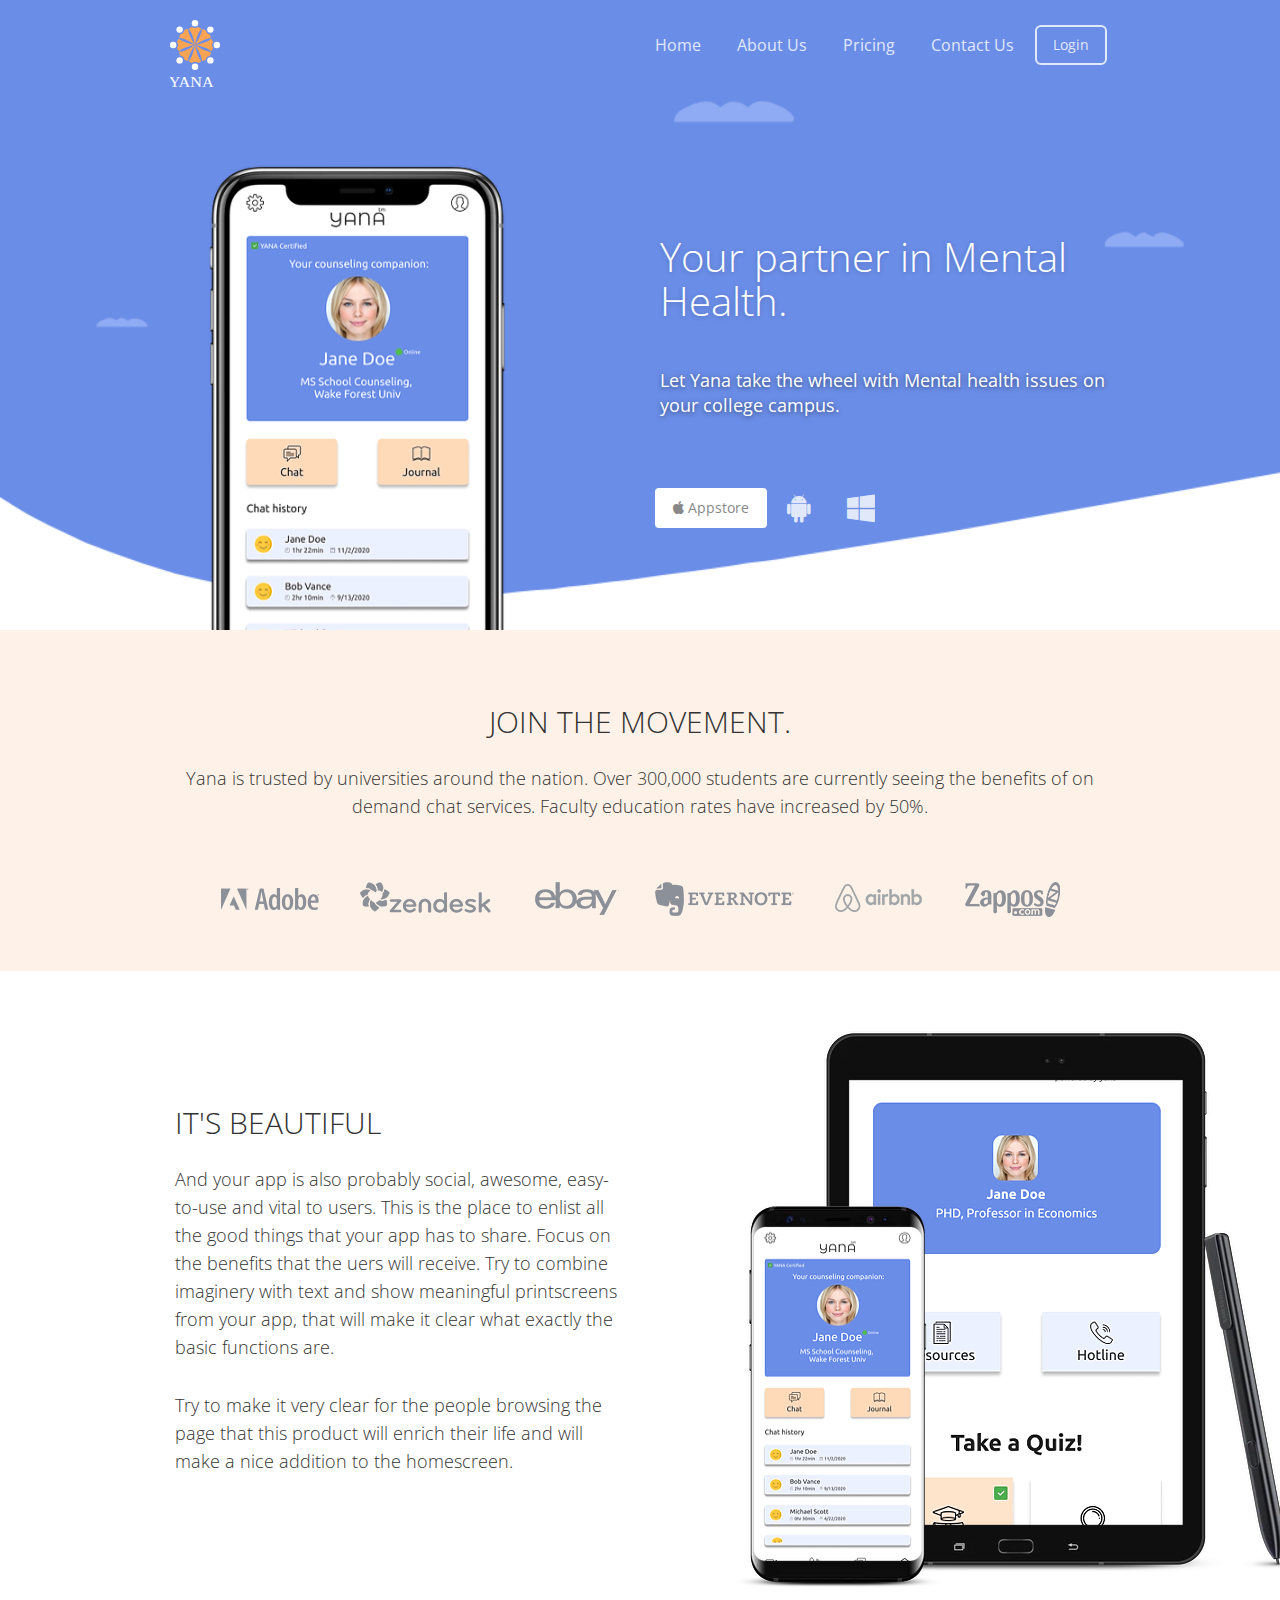
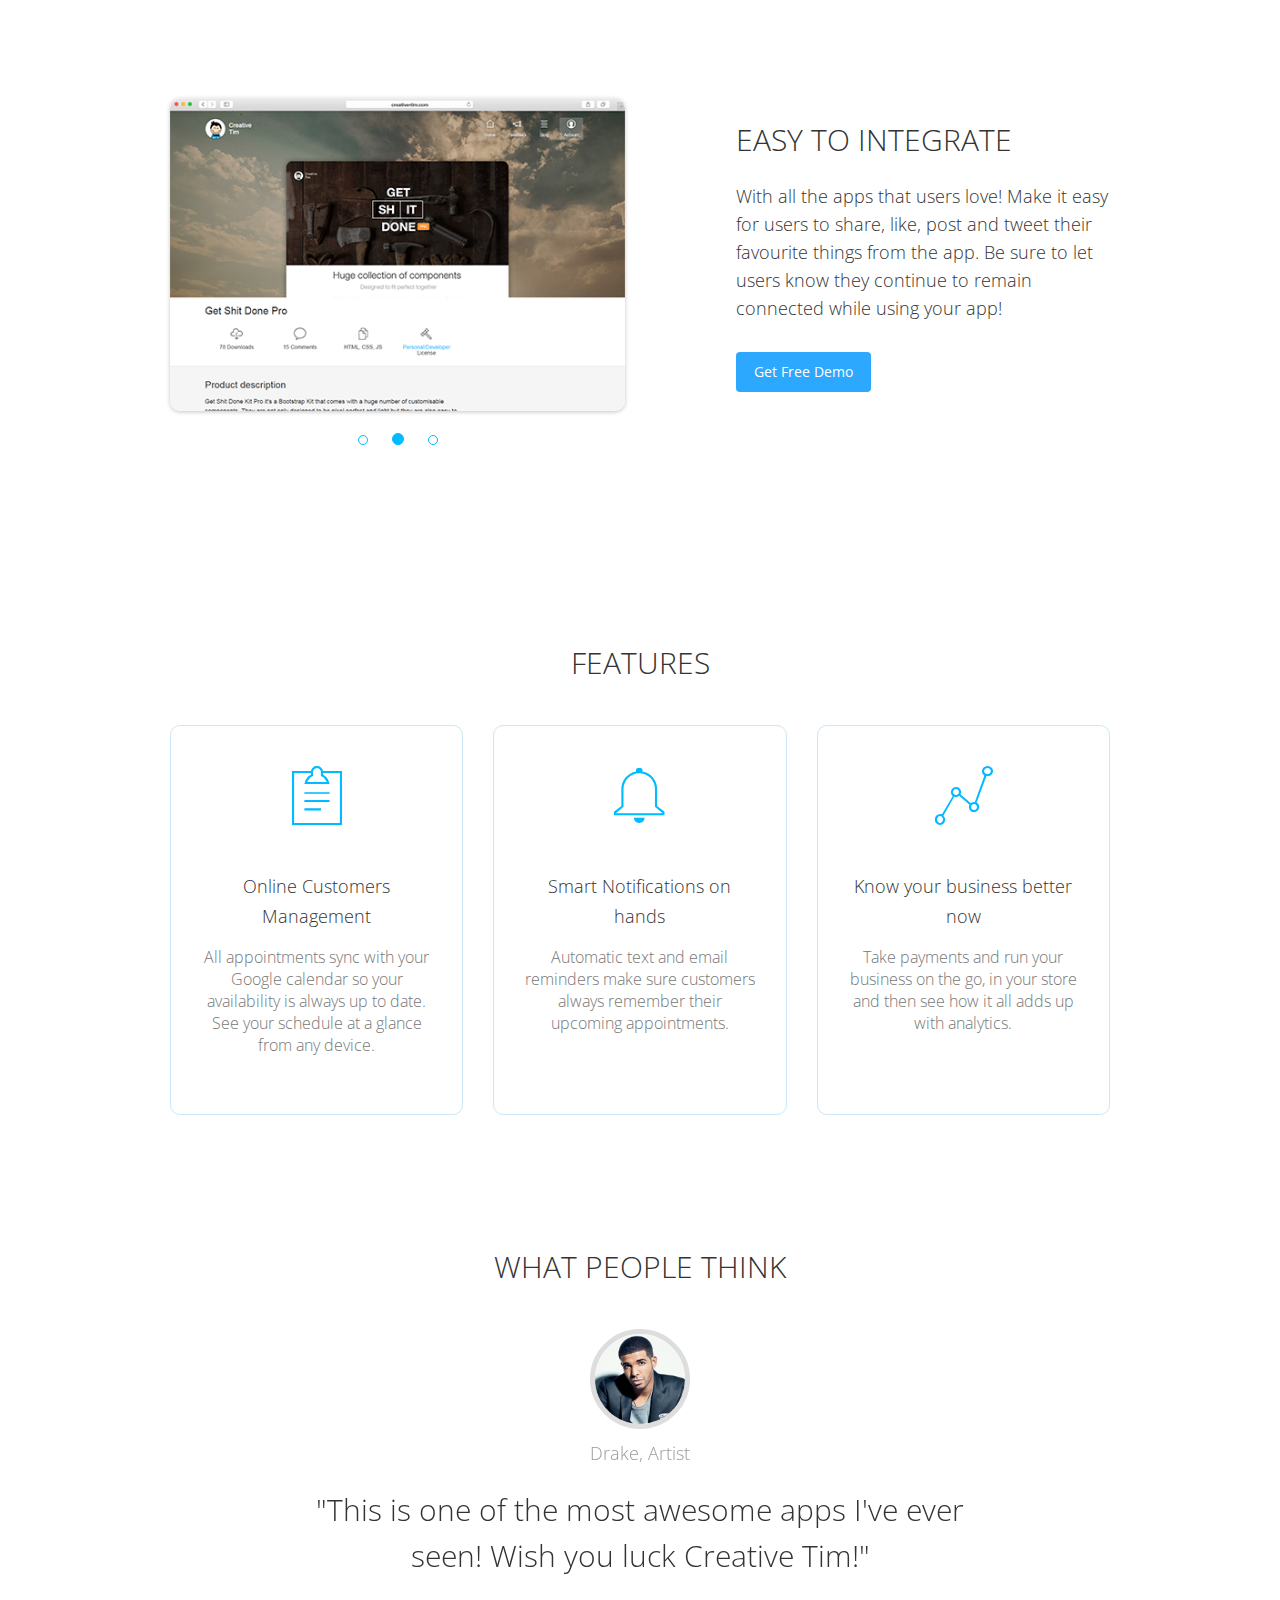
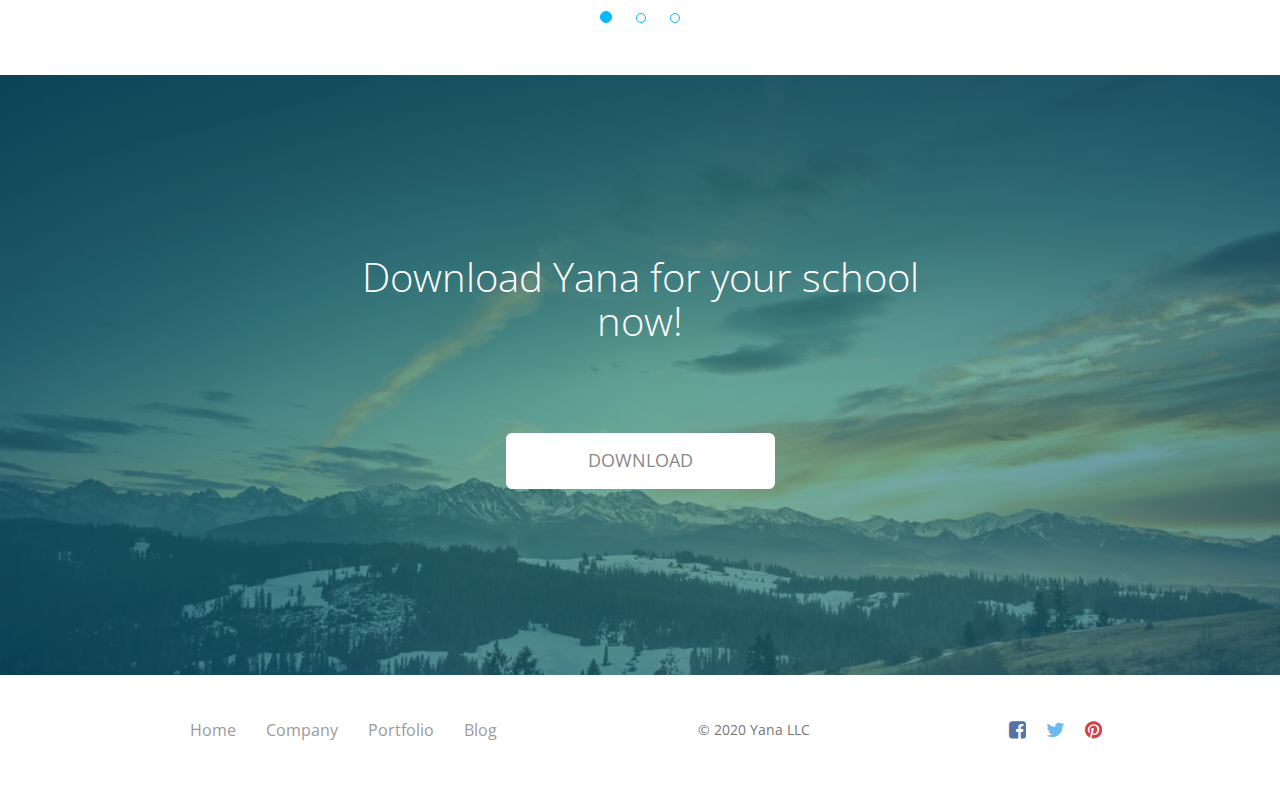
==== index.html @ 844d2df4 "initial commit" ====
<!doctype html>
<html lang="en">
    <head>
        <meta charset="utf-8" />
        <link rel="icon" type="image/png" href="assets/img/favicon.ico">
        <meta http-equiv="X-UA-Compatible" content="IE=edge,chrome=1" />
        <title>Yana LLC | Home Page</title>
        <meta content='width=device-width, initial-scale=1.0, maximum-scale=1.0, user-scalable=0' name='viewport' />
        <meta name="viewport" content="width=device-width" />

        <link href="assets/css/bootstrap.css" rel="stylesheet" />
        <link href="assets/css/landing-page.css" rel="stylesheet"/>

        <!--     Fonts and icons     -->
        <link href="http://maxcdn.bootstrapcdn.com/font-awesome/4.2.0/css/font-awesome.min.css" rel="stylesheet">
        <link href='http://fonts.googleapis.com/css?family=Open+Sans:300italic,400,300' rel='stylesheet' type='text/css'>
        <link href="assets/css/pe-icon-7-stroke.css" rel="stylesheet" />

    </head>
    <body class="landing-page landing-page1">
        <nav class="navbar navbar-transparent navbar-top" role="navigation">
            <div class="container">
                <!-- Brand and toggle get grouped for better mobile display -->
                <div class="navbar-header">
                    <button id="menu-toggle" type="button" class="navbar-toggle" data-toggle="collapse" data-target="#example">
                    <span class="sr-only">Toggle navigation</span>
                    <span class="icon-bar bar1"></span>
                    <span class="icon-bar bar2"></span>
                    <span class="icon-bar bar3"></span>
                    </button>
                    <a href="http://www.creative-tim.com">
                        <div class="logo-container">
                            <div class="logo">
                                <img src="assets/img/yanasecondary.svg" alt="Yana Logo">
                                <img src="assets/img/yanawordssecondary.svg" alt="Yana Logo">
                            </div>
                        </div>
                    </a>
                </div>
                <!-- Collect the nav links, forms, and other content for toggling -->
                <div class="collapse navbar-collapse" id="example" >
                    <ul class="nav navbar-nav navbar-right">
                        <li>
                            <a href="#">
                            Home
                            </a>
                        </li>
                        <li>
                            <a href="#">
                            About Us
                            </a>
                        </li>
                        <li>
                            <a href="#">
                            Pricing
                            </a>
                        </li>
                        <li>
                            <a href="#">
                            Contact Us
                            </a>
                        </li>
                        <li>
                            <a href="#" class="btn btn-neutral btn-lg">
                            Login
                            </a>
                        </li>
                    </ul>
                </div>
                <!-- /.navbar-collapse -->
            </div>
        </nav>
        <div class="wrapper">
            <div class="parallax filter-gradient" data-color="blue">
                <div class="parallax-background">
                    <img class="parallax-background-image" src="assets/img/yanabackground.png">
                </div>
                <div class= "container">
                    <div class="row">
                        <div class="col-md-5 hidden-xs">
                            <div class="parallax-image">
                                <img class="phone" src="assets/img/yanamock7.png" style="margin-top: 20px"/>
                            </div>
                        </div>
                        <div class="col-md-6 col-md-offset-1">
                            <div class="description">
                                <h2>Your partner in Mental Health.</h2>
                                <br>
                                <h5>Let Yana take the wheel with Mental health issues on your college campus.</h5>
                            </div>
                            <div class="buttons">
                                <button class="btn btn-fill btn-neutral">
                                <i class="fa fa-apple"></i> Appstore
                                </button>
                                <button class="btn btn-simple btn-neutral">
                                <i class="fa fa-android"></i>
                                </button>
                                <button class="btn btn-simple btn-neutral">
                                <i class="fa fa-windows"></i>
                                </button>
                            </div>
                        </div>
                    </div>
                </div>
            </div>
            <div class="section section-orange section-clients">
                <div class="container text-center">
                    <h4 class="header-text">Join the Movement.</h4>
                    <p>
                         Yana is trusted by universities around the nation. Over 300,000 students are currently seeing the benefits of on demand chat services. Faculty education rates have increased by 50%.<br>
                    </p>
                    <div class="logos">
                        <ul class="list-unstyled">
                            <li ><img src="assets/img/logos/adobe.png"/></li>
                            <li ><img src="assets/img/logos/zendesk.png"/></li>
                            <li ><img src="assets/img/logos/ebay.png"/></i>
                            <li ><img src="assets/img/logos/evernote.png"/></li>
                            <li ><img src="assets/img/logos/airbnb.png"/></li>
                            <li ><img src="assets/img/logos/zappos.png"/></li>
                        </ul>
                    </div>
                </div>
            </div>
            <div class="section section-presentation">
                <div class="container">
                    <div class="row">
                        <div class="col-md-6">
                            <div class="description">
                                <h4 class="header-text">It's beautiful</h4>
                                <p>And your app is also probably social, awesome, easy-to-use and vital to users. This is the place to enlist all the good things that your app has to share. Focus on the benefits that the uers will receive. Try to combine imaginery with text and show meaningful printscreens from your app, that will make it clear what exactly the basic functions are. </p>
                                <p>Try to make it very clear for the people browsing the page that this product will enrich their life and will make a nice addition to the homescreen.
                                <p>
                            </div>
                        </div>
                        <div class="col-md-5 col-md-offset-1 hidden-xs">
                            <img src="assets/img/multiplemock1.png"/>
                        </div>
                    </div>
                </div>
            </div>
            <div class="section section-demo">
                <div class="container">
                    <div class="row">
                        <div class="col-md-6">
                            <div id="description-carousel" class="carousel fade" data-ride="carousel">
                                <div class="carousel-inner">
                                    <div class="item">
                                        <img src="assets/img/template/examples/home_33.jpg" alt="">
                                    </div>
                                    <div class="item active">
                                        <img src="assets/img/template/examples/home_22.jpg" alt="">
                                    </div>
                                    <div class="item">
                                        <img src="assets/img/template/examples/home_11.jpg" alt="">
                                    </div>
                                </div>
                                <ol class="carousel-indicators carousel-indicators-blue">
                                    <li data-target="#description-carousel" data-slide-to="0" class=""></li>
                                    <li data-target="#description-carousel" data-slide-to="1" class="active"></li>
                                    <li data-target="#description-carousel" data-slide-to="2" class=""></li>
                                </ol>
                            </div>
                        </div>
                        <div class="col-md-5 col-md-offset-1">
                            <h4 class="header-text">Easy to integrate</h4>
                            <p>
                                With all the apps that users love! Make it easy for users to share, like, post and tweet their favourite things from the app. Be sure to let users know they continue to remain connected while using your app!
                            </p>
                            <a href="http://www.creative-tim.com/product/awesome-landing-page" id="Demo3" class="btn btn-fill btn-info" data-button="info">Get Free Demo</a>
                        </div>
                    </div>
                </div>
            </div>
            <div class="section section-features">
                <div class="container">
                    <h4 class="header-text text-center">Features</h4>
                    <div class="row">
                        <div class="col-md-4">
                            <div class="card card-blue">
                                <div class="icon">
                                    <i class="pe-7s-note2"></i>
                                </div>
                                <div class="text">
                                    <h4>Online Customers Management</h4>
                                    <p>All appointments sync with your Google calendar so your availability is always up to date. See your schedule at a glance from any device.</p>
                                </div>
                            </div>
                        </div>
                        <div class="col-md-4">
                            <div class="card card-blue">
                                <div class="icon">
                                    <i class="pe-7s-bell"></i>
                                </div>
                                <h4>Smart Notifications on hands</h4>
                                <p>Automatic text and email reminders make sure customers always remember their upcoming appointments.</p>
                            </div>
                        </div>
                        <div class="col-md-4">
                            <div class="card card-blue">
                                <div class="icon">
                                    <i class="pe-7s-graph1"></i>
                                </div>
                                <h4>Know your business better now</h4>
                                <p>Take payments and run your business on the go, in your store and then see how it all adds up with analytics.</p>
                            </div>
                        </div>
                    </div>
                </div>
            </div>
            <div class="section section-testimonial">
                <div class="container">
                    <h4 class="header-text text-center">What people think</h4>
                    <div id="carousel-example-generic" class="carousel fade" data-ride="carousel">
                        <!-- Wrapper for slides -->
                        <div class="carousel-inner" role="listbox">
                            <div class="item">
                                <div class="mask">
                                    <img src="assets/img/faces/face-4.jpg">
                                </div>
                                <div class="carousel-testimonial-caption">
                                    <p>Jay Z, Producer</p>
                                    <h3>"I absolutely love your app! It's truly amazing and looks awesome!"</h3>
                                </div>
                            </div>
                            <div class="item active">
                                <div class="mask">
                                    <img src="assets/img/faces/face-3.jpg">
                                </div>
                                <div class="carousel-testimonial-caption">
                                    <p>Drake, Artist</p>
                                    <h3>"This is one of the most awesome apps I've ever seen! Wish you luck Creative Tim!"</h3>
                                </div>
                            </div>
                            <div class="item">
                                <div class="mask">
                                    <img src="assets/img/faces/face-2.jpg">
                                </div>
                                <div class="carousel-testimonial-caption">
                                    <p>Rick Ross, Musician</p>
                                    <h3>"Loving this! Just picked it up the other day. Thank you for the work you put into this."</h3>
                                </div>
                            </div>
                        </div>
                        <ol class="carousel-indicators carousel-indicators-blue">
                            <li data-target="#carousel-example-generic" data-slide-to="0" class="active"></li>
                            <li data-target="#carousel-example-generic" data-slide-to="1"></li>
                            <li data-target="#carousel-example-generic" data-slide-to="2"></li>
                        </ol>
                    </div>
                </div>
            </div>
            <div class="section section-no-padding">
                <div class="parallax filter-gradient blue" data-color="blue">
                    <div class="parallax-background">
                        <img class ="parallax-background-image" src="assets/img/template/bg3.jpg"/>
                    </div>
                    <div class="info">
                        <h1>Download Yana for your school now!</h1>
                        <a href="http://www.creative-tim.com/product/awesome-landing-page" class="btn btn-neutral btn-lg btn-fill">DOWNLOAD</a>
                    </div>
                </div>
            </div>
            <footer class="footer">
                <div class="container">
                    <nav class="pull-left">
                        <ul>
                            <li>
                                <a href="#">
                                Home
                                </a>
                            </li>
                            <li>
                                <a href="#">
                                Company
                                </a>
                            </li>
                            <li>
                                <a href="#">
                                Portfolio
                                </a>
                            </li>
                            <li>
                                <a href="#">
                                Blog
                                </a>
                            </li>
                        </ul>
                    </nav>
                    <div class="social-area pull-right">
                        <a class="btn btn-social btn-facebook btn-simple">
                        <i class="fa fa-facebook-square"></i>
                        </a>
                        <a class="btn btn-social btn-twitter btn-simple">
                        <i class="fa fa-twitter"></i>
                        </a>
                        <a class="btn btn-social btn-pinterest btn-simple">
                        <i class="fa fa-pinterest"></i>
                        </a>
                    </div>
                    <div class="copyright">
                        &copy; 2020 Yana LLC
                    </div>
                </div>
            </footer>
        </div>

    </body>
    <script src="assets/js/jquery-1.10.2.js" type="text/javascript"></script>
    <script src="assets/js/jquery-ui-1.10.4.custom.min.js" type="text/javascript"></script>
    <script src="assets/js/bootstrap.js" type="text/javascript"></script>
    <script src="assets/js/awesome-landing-page.js" type="text/javascript"></script>
</html>
---- assets/css/landing-page.css ----
/*!

 =========================================================
 * Awesome Landing Page - v1.2.2
 =========================================================

 * Product Page: https://www.creative-tim.com/product/awesome-landing-page
 * Copyright 2017 Creative Tim (http://www.creative-tim.com)
 * Licensed under MIT (https://github.com/creativetimofficial/awesome-landing-page/blob/master/LICENSE.md)

 =========================================================

 * The above copyright notice and this permission notice shall be included in all copies or substantial portions of the Software.
 */

/*           Font Smoothing      */
h1, .h1, h2, .h2, h3, .h3, h4, .h4, h5, .h5, h6, .h6, p, .navbar, .brand, .btn-simple, a, .td-name, td {
  -moz-osx-font-smoothing: grayscale;
  -webkit-font-smoothing: antialiased;
  font-family: "Helvetica Neue","Open Sans",Arial,sans-serif;
}

h1, .h1, h2, .h2, h3, .h3, h4, .h4 {
  font-weight: 400;
  margin: 30px 0 15px;
}

h1, .h1 {
  font-size: 52px;
}

h2, .h2 {
  font-size: 36px;
}

h3, .h3 {
  font-size: 28px;
  margin: 20px 0 10px;
}

h4, .h4 {
  font-size: 22px;
  line-height: 30px;
}

h5, .h5 {
  font-size: 18px;
  margin-bottom: 15px;
}

h6, .h6 {
  font-size: 14px;
  font-weight: 600;
  text-transform: uppercase;
}

p {
  font-size: 16px;
  line-height: 1.5;
}

/*     General overwrite     */
body {
  font-family: "Helvetica Neue","Open Sans",Arial,sans-serif;
}

a {
  color: #2ca8ff;
}
a:hover, a:focus {
  color: #109cff;
  text-decoration: none;
}

a:focus, a:active {
  outline: 0;
}

.navbar {
  -webkit-transition: all 300ms linear;
  -moz-transition: all 300ms linear;
  -o-transition: all 300ms linear;
  -ms-transition: all 300ms linear;
  transition: all 300ms linear;
}

.btn-hover, i {
  -webkit-transition: all 150ms linear;
  -moz-transition: all 150ms linear;
  -o-transition: all 150ms linear;
  -ms-transition: all 150ms linear;
  transition: all 150ms linear;
}

.fa {
  width: 18px;
  text-align: center;
}

.btn {
  border-width: 2px;
  background-color: transparent;
  font-weight: 400;
  opacity: 0.8;
  filter: alpha(opacity=80);
  padding: 8px 16px;
  border-color: #888888;
  color: #888888;
}
.btn:hover, .btn:focus, .btn:active, .btn.active, .open > .btn.dropdown-toggle {
  background-color: transparent;
  color: #777777;
  border-color: #777777;
}
.btn:disabled, .btn[disabled], .btn.disabled {
  background-color: transparent;
  border-color: #888888;
}
.btn.btn-fill {
  color: white;
  background-color: #888888;
  opacity: 1;
  filter: alpha(opacity=100);
}
.btn.btn-fill:hover, .btn.btn-fill:focus, .btn.btn-fill:active, .btn.btn-fill.active, .open > .btn.btn-fill.dropdown-toggle {
  background-color: #777777;
  color: white;
}
.btn.btn-fill .caret {
  border-top-color: white;
}
.btn .caret {
  border-top-color: #888888;
}
.btn:hover, .btn:focus {
  opacity: 1;
  filter: alpha(opacity=100);
  outline: 0 !important;
}
.btn:active, .btn.active, .open > .btn.dropdown-toggle {
  -webkit-box-shadow: none;
  box-shadow: none;
  outline: 0 !important;
}
.btn.btn-icon {
  padding: 8px;
}

.btn-primary {
  border-color: #3472f7;
  color: #3472f7;
}
.btn-primary:hover, .btn-primary:focus, .btn-primary:active, .btn-primary.active, .open > .btn-primary.dropdown-toggle {
  background-color: transparent;
  color: #1d62f0;
  border-color: #1d62f0;
}
.btn-primary:disabled, .btn-primary[disabled], .btn-primary.disabled {
  background-color: transparent;
  border-color: #3472f7;
}
.btn-primary.btn-fill {
  color: white;
  background-color: #3472f7;
  opacity: 1;
  filter: alpha(opacity=100);
}
.btn-primary.btn-fill:hover, .btn-primary.btn-fill:focus, .btn-primary.btn-fill:active, .btn-primary.btn-fill.active, .open > .btn-primary.btn-fill.dropdown-toggle {
  background-color: #1d62f0;
  color: white;
}
.btn-primary.btn-fill .caret {
  border-top-color: white;
}
.btn-primary .caret {
  border-top-color: #3472f7;
}

.btn-success {
  border-color: #3ABE41;
  color: #3ABE41;
}
.btn-success:hover, .btn-success:focus, .btn-success:active, .btn-success.active, .open > .btn-success.dropdown-toggle {
  background-color: transparent;
  color: #3ABE41;
  border-color: #34aa3a;
}
.btn-success:disabled, .btn-success[disabled], .btn-success.disabled {
  background-color: transparent;
  border-color: #3ABE41;
}
.btn-success.btn-fill {
  color: white;
  background-color: #3ABE41;
  opacity: 1;
  filter: alpha(opacity=100);
}
.btn-success.btn-fill:hover, .btn-success.btn-fill:focus, .btn-success.btn-fill:active, .btn-success.btn-fill.active, .open > .btn-success.btn-fill.dropdown-toggle {
  background-color: #34aa3a;
  color: white;
}
.btn-success.btn-fill .caret {
  border-top-color: white;
}
.btn-success .caret {
  border-top-color: #3ABE41;
}

.btn-info {
  border-color: #2ca8ff;
  color: #2ca8ff;
}
.btn-info:hover, .btn-info:focus, .btn-info:active, .btn-info.active, .open > .btn-info.dropdown-toggle {
  background-color: transparent;
  color: #109cff;
  border-color: #109cff;
}
.btn-info:disabled, .btn-info[disabled], .btn-info.disabled {
  background-color: transparent;
  border-color: #2ca8ff;
}
.btn-info.btn-fill {
  color: white;
  background-color: #2ca8ff;
  opacity: 1;
  filter: alpha(opacity=100);
}
.btn-info.btn-fill:hover, .btn-info.btn-fill:focus, .btn-info.btn-fill:active, .btn-info.btn-fill.active, .open > .btn-info.btn-fill.dropdown-toggle {
  background-color: #109cff;
  color: white;
}
.btn-info.btn-fill .caret {
  border-top-color: white;
}
.btn-info .caret {
  border-top-color: #2ca8ff;
}

.btn-warning {
  border-color: #FFA17F;
  color: #FFA17F;
}
.btn-warning:hover, .btn-warning:focus, .btn-warning:active, .btn-warning.active, .open > .btn-warning.dropdown-toggle {
  background-color: transparent;
  color: #ff967f;
  border-color: #ff967f;
}
.btn-warning:disabled, .btn-warning[disabled], .btn-warning.disabled {
  background-color: transparent;
  border-color: #ff9500;
}
.btn-warning.btn-fill {
  color: white;
  background-color: #FFA17F;
  opacity: 1;
  filter: alpha(opacity=100);
}
.btn-warning.btn-fill:hover, .btn-warning.btn-fill:focus, .btn-warning.btn-fill:active, .btn-warning.btn-fill.active, .open > .btn-warning.btn-fill.dropdown-toggle {
  background-color: #ff967f;
  color: white;
}
.btn-warning.btn-fill .caret {
  border-top-color: white;
}
.btn-warning .caret {
  border-top-color: #ff9500;
}

.btn-danger {
  border-color: #E01724;
  color: #E01724;
}
.btn-danger:hover, .btn-danger:focus, .btn-danger:active, .btn-danger.active, .open > .btn-danger.dropdown-toggle {
  background-color: transparent;
  color: #C91420;
  border-color: #C91420;
}
.btn-danger:disabled, .btn-danger[disabled], .btn-danger.disabled {
  background-color: transparent;
  border-color: #E01724;
}
.btn-danger.btn-fill {
  color: white;
  background-color: #E01724;
  opacity: 1;
  filter: alpha(opacity=100);
}
.btn-danger.btn-fill:hover, .btn-danger.btn-fill:focus, .btn-danger.btn-fill:active, .btn-danger.btn-fill.active, .open > .btn-danger.btn-fill.dropdown-toggle {
  background-color: #C91420;
  color: white;
}
.btn-danger.btn-fill .caret {
  border-top-color: white;
}
.btn-danger .caret {
  border-top-color: #E01724;
}

.btn-neutral {
  border-color: white;
  color: white;
}
.btn-neutral:hover, .btn-neutral:focus, .btn-neutral:active, .btn-neutral.active, .open > .btn-neutral.dropdown-toggle {
  background-color: transparent;
  color: white;
  border-color: white;
}
.btn-neutral:disabled, .btn-neutral[disabled], .btn-neutral.disabled {
  background-color: transparent;
  border-color: white;
}
.btn-neutral.btn-fill {
  color: white;
  background-color: white;
  opacity: 1;
  filter: alpha(opacity=100);
}
.btn-neutral.btn-fill:hover, .btn-neutral.btn-fill:focus, .btn-neutral.btn-fill:active, .btn-neutral.btn-fill.active, .open > .btn-neutral.btn-fill.dropdown-toggle {
  background-color: white;
  color: white;
}
.btn-neutral.btn-fill .caret {
  border-top-color: white;
}
.btn-neutral .caret {
  border-top-color: white;
}
.btn-neutral:active, .btn-neutral.active, .open > .btn-neutral.dropdown-toggle {
  background-color: white;
  color: #888888;
}
.btn-neutral.btn-fill, .btn-neutral.btn-fill:hover, .btn-neutral.btn-fill:focus {
  color: #888888;
}
.btn-neutral.btn-simple:active, .btn-neutral.btn-simple.active {
  background-color: transparent;
}

.btn:disabled, .btn[disabled], .btn.disabled {
  opacity: 0.5;
  filter: alpha(opacity=50);
}

.btn-round {
  border-width: 1px;
  border-radius: 30px !important;
  padding: 9px 18px;
}
.btn-round.btn-icon {
  padding: 9px;
}

.btn-simple {
  border: 0;
  font-size: 16px;
  padding: 8px 16px;
}
.btn-simple.btn-icon {
  padding: 8px;
}

.btn-lg {
  font-size: 18px;
  border-radius: 6px;
  padding: 14px 30px;
  font-weight: 400;
}
.btn-lg.btn-round {
  padding: 15px 30px;
}
.btn-lg.btn-simple {
  padding: 16px 30px;
}

.btn-sm {
  font-size: 12px;
  border-radius: 3px;
  padding: 5px 10px;
}
.btn-sm.btn-round {
  padding: 6px 10px;
}
.btn-sm.btn-simple {
  padding: 7px 10px;
}

.btn-xs {
  font-size: 12px;
  border-radius: 3px;
  padding: 1px 5px;
}
.btn-xs.btn-round {
  padding: 2px 5px;
}
.btn-xs.btn-simple {
  padding: 3px 5px;
}

.btn-wd {
  min-width: 140px;
}

.btn-group.select {
  width: 100%;
}

.btn-group.select .btn {
  text-align: left;
}

.btn-group.select .caret {
  position: absolute;
  top: 50%;
  margin-top: -1px;
  right: 8px;
}

.section {
  padding: 30px 0;
  position: relative;
  background-color: #FFFFFF;
}

.section-orange {
  background-color: #FEF2E8;
}

.section-white {
  background-color: #FFFFFF;
}

.navbar {
  border: 0;
  font-size: 16px;
}
.navbar .navbar-brand {
  font-weight: 600;
  margin: 5px 0px;
  padding: 20px 15px;
  font-size: 20px;
}
.navbar .navbar-nav > li > a {
  padding: 10px 15px;
  margin: 15px 3px;
}
.navbar .navbar-nav > li > a.btn {
  margin: 15px 3px;
  padding: 8px 16px;
}
.navbar .navbar-nav > li > a.btn-round {
  margin: 16px 3px;
}
.navbar .navbar-nav > li > a [class^="fa"] {
  font-size: 19px;
  position: relative;
  top: 1px;
}
.navbar .btn {
  margin: 15px 3px;
  font-size: 14px;
}
.navbar .btn-simple {
  font-size: 16px;
}

.navbar-transparent .navbar-brand, [class*="navbar-ct"] .navbar-brand {
  color: white;
  opacity: 0.9;
  filter: alpha(opacity=90);
}
.navbar-transparent .navbar-brand:focus, .navbar-transparent .navbar-brand:hover, [class*="navbar-ct"] .navbar-brand:focus, [class*="navbar-ct"] .navbar-brand:hover {
  background-color: transparent;
  opacity: 1;
  filter: alpha(opacity=100);
}
.navbar-transparent .navbar-nav > li > a, [class*="navbar-ct"] .navbar-nav > li > a {
  color: white;
  border-color: white;
  opacity: 0.8;
  filter: alpha(opacity=80);
}
.navbar-transparent .navbar-nav > .active > a,
.navbar-transparent .navbar-nav > .active > a:hover,
.navbar-transparent .navbar-nav > .active > a:focus,
.navbar-transparent .navbar-nav > li > a:hover,
.navbar-transparent .navbar-nav > li > a:focus, [class*="navbar-ct"] .navbar-nav > .active > a,
[class*="navbar-ct"] .navbar-nav > .active > a:hover,
[class*="navbar-ct"] .navbar-nav > .active > a:focus,
[class*="navbar-ct"] .navbar-nav > li > a:hover,
[class*="navbar-ct"] .navbar-nav > li > a:focus {
  background-color: transparent;
  border-radius: 3px;
  color: white;
  opacity: 1;
  filter: alpha(opacity=100);
}
.navbar-transparent .navbar-nav > .dropdown > a .caret,
.navbar-transparent .navbar-nav > .dropdown > a:hover .caret,
.navbar-transparent .navbar-nav > .dropdown > a:focus .caret, [class*="navbar-ct"] .navbar-nav > .dropdown > a .caret,
[class*="navbar-ct"] .navbar-nav > .dropdown > a:hover .caret,
[class*="navbar-ct"] .navbar-nav > .dropdown > a:focus .caret {
  border-bottom-color: white;
  border-top-color: white;
}
.navbar-transparent .navbar-nav > .open > a,
.navbar-transparent .navbar-nav > .open > a:hover,
.navbar-transparent .navbar-nav > .open > a:focus, [class*="navbar-ct"] .navbar-nav > .open > a,
[class*="navbar-ct"] .navbar-nav > .open > a:hover,
[class*="navbar-ct"] .navbar-nav > .open > a:focus {
  background-color: transparent;
  color: white;
  opacity: 1;
  filter: alpha(opacity=100);
}
.navbar-transparent .btn-default, [class*="navbar-ct"] .btn-default {
  color: white;
  border-color: white;
}
.navbar-transparent .btn-default.btn-fill, [class*="navbar-ct"] .btn-default.btn-fill {
  color: #9a9a9a;
  background-color: white;
  opacity: 0.9;
  filter: alpha(opacity=90);
}
.navbar-transparent .btn-default.btn-fill:hover,
.navbar-transparent .btn-default.btn-fill:focus,
.navbar-transparent .btn-default.btn-fill:active,
.navbar-transparent .btn-default.btn-fill.active,
.navbar-transparent .open .dropdown-toggle.btn-fill.btn-default, [class*="navbar-ct"] .btn-default.btn-fill:hover,
[class*="navbar-ct"] .btn-default.btn-fill:focus,
[class*="navbar-ct"] .btn-default.btn-fill:active,
[class*="navbar-ct"] .btn-default.btn-fill.active,
[class*="navbar-ct"] .open .dropdown-toggle.btn-fill.btn-default {
  border-color: white;
  opacity: 1;
  filter: alpha(opacity=100);
}

.navbar-transparent .dropdown-menu .divider {
  background-color: rgba(255, 255, 255, 0.2);
}

.footer {
  background-color: white;
  line-height: 20px;
}
.footer nav > ul {
  list-style: none;
  margin: 0;
  padding: 0;
  font-weight: normal;
}
.footer nav > ul a:not(.btn) {
  color: #9a9a9a;
  display: block;
  margin-bottom: 3px;
}
.footer nav > ul a:not(.btn):hover, .footer nav > ul a:not(.btn):focus {
  color: #777777;
}
.footer .social-area {
  padding: 15px 0;
}
.footer .social-area h5 {
  padding-bottom: 15px;
}
.footer .social-area > a:not(.btn) {
  color: #9a9a9a;
  display: inline-block;
  vertical-align: top;
  padding: 10px 5px;
  font-size: 20px;
  font-weight: normal;
  line-height: 20px;
  text-align: center;
}
.footer .social-area > a:not(.btn):hover, .footer .social-area > a:not(.btn):focus {
  color: #777777;
}
.footer .copyright {
  color: #777777;
  padding: 10px 15px;
  margin: 15px 3px;
  line-height: 20px;
  text-align: center;
}
.footer hr {
  border-color: #dddddd;
}
.footer .title {
  color: #777777;
}

.footer:not(.footer-big) nav > ul {
  font-size: 16px;
}
.footer:not(.footer-big) nav > ul li {
  margin-left: 20px;
  float: left;
}
.footer:not(.footer-big) nav > ul a {
  padding: 10px 0px;
  margin: 15px 10px 15px 0px;
}

.footer-default {
  background-color: whitesmoke;
}

.btn-social {
  opacity: 0.85;
  padding: 8px 9px;
}
.btn-social .fa {
  font-size: 18px;
  vertical-align: middle;
  display: inline-block;
}
.btn-social.btn-simple {
  padding: 9px 5px;
  font-size: 16px;
}
.btn-social.btn-simple .fa {
  font-size: 20px;
  position: relative;
  top: -2px;
  width: 24px;
}

.btn-facebook {
  border-color: #3b5998;
  color: #3b5998;
}
.btn-facebook:hover, .btn-facebook:focus, .btn-facebook:active, .btn-facebook.active, .open > .btn-facebook.dropdown-toggle {
  background-color: transparent;
  color: #3b5998;
  border-color: #3b5998;
  opacity: 1;
}
.btn-facebook:disabled, .btn-facebook[disabled], .btn-facebook.disabled {
  background-color: transparent;
  border-color: #3b5998;
}
.btn-facebook.btn-fill {
  color: white;
  background-color: #3b5998;
  opacity: 0.9;
}
.btn-facebook.btn-fill:hover, .btn-facebook.btn-fill:focus, .btn-facebook.btn-fill:active, .btn-facebook.btn-fill.active, .open > .btn-facebook.btn-fill.dropdown-toggle {
  background-color: #3b5998;
  color: white;
  opacity: 1;
}

.btn-twitter {
  border-color: #55acee;
  color: #55acee;
}
.btn-twitter:hover, .btn-twitter:focus, .btn-twitter:active, .btn-twitter.active, .open > .btn-twitter.dropdown-toggle {
  background-color: transparent;
  color: #55acee;
  border-color: #55acee;
  opacity: 1;
}
.btn-twitter:disabled, .btn-twitter[disabled], .btn-twitter.disabled {
  background-color: transparent;
  border-color: #55acee;
}
.btn-twitter.btn-fill {
  color: white;
  background-color: #55acee;
  opacity: 0.9;
}
.btn-twitter.btn-fill:hover, .btn-twitter.btn-fill:focus, .btn-twitter.btn-fill:active, .btn-twitter.btn-fill.active, .open > .btn-twitter.btn-fill.dropdown-toggle {
  background-color: #55acee;
  color: white;
  opacity: 1;
}

.btn-pinterest {
  border-color: #cc2127;
  color: #cc2127;
}
.btn-pinterest:hover, .btn-pinterest:focus, .btn-pinterest:active, .btn-pinterest.active, .open > .btn-pinterest.dropdown-toggle {
  background-color: transparent;
  color: #cc2127;
  border-color: #cc2127;
  opacity: 1;
}
.btn-pinterest:disabled, .btn-pinterest[disabled], .btn-pinterest.disabled {
  background-color: transparent;
  border-color: #cc2127;
}
.btn-pinterest.btn-fill {
  color: white;
  background-color: #cc2127;
  opacity: 0.9;
}
.btn-pinterest.btn-fill:hover, .btn-pinterest.btn-fill:focus, .btn-pinterest.btn-fill:active, .btn-pinterest.btn-fill.active, .open > .btn-pinterest.btn-fill.dropdown-toggle {
  background-color: #cc2127;
  color: white;
  opacity: 1;
}
.border-top{
  border-top: 1px solid #e2e2e2;
}

.parallax .parallax-image  {
  width: 100%;
  position: relative;
  height: 100%;

}

.parallax .parallax-image.second-image{
  position: absolute;
  right: -200px;
  top: 0;
}

.landing-page ol{
  font-weight: 300;
}

.landing-page .section p{
  margin-top: 30px;
  line-height: 28px;
  font-size: 18px;
  font-weight: 200;
}
.landing-page .section-description h5 {
  margin-top: 40px;
}
.landing-page .img-container {
  border-radius: 10px;
  overflow: hidden;
}
.landing-page .img-container img {
  width: 100%;
}
.landing-page .section-testimonials .carousel-control {
  left: -70px;
}
.landing-page .section-testimonials .carousel-control .fa {
  top: 40%;
}
.landing-page .section-testimonials .carousel-control.right {
  right: -40px;
  left: auto;
}
.landing-page .section-clients {
  padding: 50px 0;
}
.landing-page .section-clients .info .icon {
  background: transparent;
}
.landing-page .section-clients .icon i {
  color: #AAAAAA;
}
.landing-page .section-clients h3 {
  margin-top: 10px;
}
.landing-page .social-line {
  border-bottom: 1px solid #dddddd;
}
.landing-page .carousel-indicators {
  bottom: -50px;
}
.landing-page .carousel-indicators li {
  margin: 1px 10px;
  border-color: #888888;
}
.landing-page .carousel-indicators .active{
  background-color: #888888;
}
.landing-page .carousel-indicators.carousel-indicators-blue li {
  border-color: #00bbff;
}
.landing-page .carousel-indicators.carousel-indicators-blue .active {
  background-color: #00bbff;
}
.landing-page .carousel-indicators.carousel-indicators-green li {
  border-color: #3ABE41;
}
.landing-page .carousel-indicators.carousel-indicators-green .active {
  background-color: #3ABE41;
}
.landing-page .carousel-indicators.carousel-indicators-orange li {
  border-color: #FFA17F;
}
.landing-page .carousel-indicators.carousel-indicators-orange .active {
  background-color: #FFA17F;
}
.landing-page .carousel-indicators.carousel-indicators-red li {
  border-color: #E01724;
}
.landing-page .carousel-indicators.carousel-indicators-red .active {
  background-color: #E01724;
}
.landing-page .carousel-inner > .item > img,
.landing-page .carousel-inner > .item > a > img {
  display: block;
  margin: 0 auto;
  height: auto;
  border-radius: 10px;
  width: 100%;
}
.landing-page .carousel.fade {
  opacity: 1;
}
.landing-page .carousel.fade .item {
  -moz-transition: opacity ease-in-out .7s;
  -o-transition: opacity ease-in-out .7s;
  -webkit-transition: opacity ease-in-out .7s;
  transition: opacity ease-in-out .7s;
  left: 0 !important;
  opacity: 0;
  top: 0;
  position: absolute;
  width: 100%;
  display: block !important;
  z-index: 1;
}
.landing-page .carousel.fade .item:first-child {
  top: auto;
  position: relative;
}
.landing-page .carousel.fade .item.active {
  opacity: 1;
  -moz-transition: opacity ease-in-out .7s;
  -o-transition: opacity ease-in-out .7s;
  -webkit-transition: opacity ease-in-out .7s;
  transition: opacity ease-in-out .7s;
  z-index: 2;
}


.logo-container .logo{
    overflow: hidden;
    width: 50px;
    float: left;
}

.logo-container .brand{
    font-size: 18px;
    color: #FFFFFF;
    line-height: 20px;
    float: left;
    margin-left: 10px;
    margin-top: 5px;
    width: 50px;
    height: 50px;
}
.logo-container{
    margin-top: 10px;
}
.logo-container .logo img{
    width: 100%;
}

.landing-page1 .container{
  max-width: 970px;
}

.landing-page2 .container{
  max-width: 1170px;
}

 .header-text{
      text-transform: uppercase;
      font-weight: 200;
      color: #333;
      margin-bottom: 20px;
      font-size: 30px;
      position: relative;
      line-height: 24px;
}

.landing-page .navbar-top {
  position: absolute;
  top: 0;
  right: 0;
  left: 0;
  z-index: 1030;
}

.landing-page .parallax {
  width: 100%;
  height: 630px;
  overflow: hidden;
  display: block;
  background-size: 100%;
}

.landing-page .parallax .container{
  z-index: 2;
  position: absolute;
  top: 0;
  margin-left: auto;
  margin-right: auto;
  left: 0;
  right: 0;
}

.filter-gradient{
  position: relative;
}
.filter-gradient:after{
    background-size: 2000px;
    position: absolute;
    left: 0;
    top: 0;
    width: 100%;
    height: 100%;
    display: block;
    z-index: 1;
    content: "";
    opacity: .7;
}
.filter-gradient.gray:after{
/* IE9 SVG, needs conditional override of 'filter' to 'none' */
background: url([data-uri]);
background: -moz-linear-gradient(top,  rgba(35,37,38,1) 0%, rgba(65,67,69,0.87) 100%); /* FF3.6+ */
background: -webkit-gradient(linear, left top, left bottom, color-stop(0%,rgba(35,37,38,1)), color-stop(100%,rgba(65,67,69,0.87))); /* Chrome,Safari4+ */
background: -webkit-linear-gradient(top,  rgba(35,37,38,1) 0%,rgba(65,67,69,0.87) 100%); /* Chrome10+,Safari5.1+ */
background: -o-linear-gradient(top,  rgba(35,37,38,1) 0%,rgba(65,67,69,0.87) 100%); /* Opera 11.10+ */
background: -ms-linear-gradient(top,  rgba(35,37,38,1) 0%,rgba(65,67,69,0.87) 100%); /* IE10+ */
background: linear-gradient(to bottom,  rgba(35,37,38,1) 0%,rgba(65,67,69,0.87) 100%); /* W3C */
filter: progid:DXImageTransform.Microsoft.gradient( startColorstr='#232526', endColorstr='#de414345',GradientType=0 ); /* IE6-8 */

}
.filter-gradient.blue:after{
    background: rgba(54, 151, 142, 0.8) ; /* Old browsers */
    background: -moz-radial-gradient(center, ellipse cover,  #1e5799 0%, rgba(54, 151, 142, 0.8)  0%, #0C526C 100%, #3d7eaa 100%, #182848 100%, #6e48aa 100%, #6e48aa 100%); /* FF3.6+ */
    background: -webkit-gradient(radial, center center, 0px, center center, 100%, color-stop(0%,#1e5799), color-stop(0%,rgba(54, 151, 142, 0.8) ), color-stop(100%,#0C526C), color-stop(100%,#3d7eaa), color-stop(100%,#182848), color-stop(100%,#6e48aa), color-stop(100%,#6e48aa)); /* Chrome,Safari4+ */
    background: -webkit-radial-gradient(center, ellipse cover,  #1e5799 0%,rgba(54, 151, 142, 0.8)  0%,#0C526C 100%,#3d7eaa 100%,#182848 100%,#6e48aa 100%,#6e48aa 100%); /* Chrome10+,Safari5.1+ */
    background: -o-radial-gradient(center, ellipse cover,  #1e5799 0%,rgba(54, 151, 142, 0.8)  0%,#0C526C 100%,#3d7eaa 100%,#182848 100%,#6e48aa 100%,#6e48aa 100%); /* Opera 12+ */
    background: -ms-radial-gradient(center, ellipse cover,  #1e5799 0%,rgba(54, 151, 142, 0.8)  0%,#0C526C 100%,#3d7eaa 100%,#182848 100%,#6e48aa 100%,#6e48aa 100%); /* IE10+ */
    background: radial-gradient(ellipse at center,  #1e5799 0%,rgba(54, 151, 142, 0.8)  0%,#0C526C 100%,#3d7eaa 100%,#182848 100%,#6e48aa 100%,#6e48aa 100%); /* W3C */
    filter: progid:DXImageTransform.Microsoft.gradient( startColorstr='rgba(54, 151, 142, 0.8) ', endColorstr='#6e48aa',GradientType=1 ); /* IE6-9 fallback on horizontal gradient */
}
.filter-gradient.green:after{
/* IE9 SVG, needs conditional override of 'filter' to 'none' */
background: url([data-uri]);
background: -moz-linear-gradient(45deg,  rgba(52,143,80,1) 0%, rgba(86, 211, 146, 0.75) 100%); /* FF3.6+ */
background: -webkit-gradient(linear, left bottom, right top, color-stop(0%,rgba(52,143,80,1)), color-stop(100%,rgba(86, 211, 146, 0.75))); /* Chrome,Safari4+ */
background: -webkit-linear-gradient(45deg,  rgba(52,143,80,1) 0%,rgba(86, 211, 146, 0.75) 100%); /* Chrome10+,Safari5.1+ */
background: -o-linear-gradient(45deg,  rgba(52,143,80,1) 0%,rgba(86, 211, 146, 0.75) 100%); /* Opera 11.10+ */
background: -ms-linear-gradient(45deg,  rgba(52,143,80,1) 0%,rgba(86, 211, 146, 0.75) 100%); /* IE10+ */
background: linear-gradient(45deg,  rgba(52,143,80,1) 0%,rgba(86, 211, 146, 0.75) 100%); /* W3C */
filter: progid:DXImageTransform.Microsoft.gradient( startColorstr='#348f50', endColorstr='#de56b4d3',GradientType=1 ); /* IE6-8 fallback on horizontal gradient */

}
.filter-gradient.orange:after{
/* IE9 SVG, needs conditional override of 'filter' to 'none' */
background: url([data-uri]);
background: -moz-linear-gradient(top,  rgba(255,161,127,1) 0%, rgba(0,34,62,0.87) 100%); /* FF3.6+ */
background: -webkit-gradient(linear, left top, left bottom, color-stop(0%,rgba(255,161,127,1)), color-stop(100%,rgba(0,34,62,0.87))); /* Chrome,Safari4+ */
background: -webkit-linear-gradient(top,  rgba(255,161,127,1) 0%,rgba(0,34,62,0.87) 100%); /* Chrome10+,Safari5.1+ */
background: -o-linear-gradient(top,  rgba(255,161,127,1) 0%,rgba(0,34,62,0.87) 100%); /* Opera 11.10+ */
background: -ms-linear-gradient(top,  rgba(255,161,127,1) 0%,rgba(0,34,62,0.87) 100%); /* IE10+ */
background: linear-gradient(to bottom,  rgba(255,161,127,1) 0%,rgba(0,34,62,0.87) 100%); /* W3C */
filter: progid:DXImageTransform.Microsoft.gradient( startColorstr='#ffa17f', endColorstr='#de00223e',GradientType=0 ); /* IE6-8 */

}
.filter-gradient.red:after{
/* IE9 SVG, needs conditional override of 'filter' to 'none' */
background: url([data-uri]);
background: -moz-radial-gradient(center, ellipse cover,  rgba(224, 23, 36, 0.7)  1%, rgba(86,17,17,1) 100%); /* FF3.6+ */
background: -webkit-gradient(radial, center center, 0px, center center, 100%, color-stop(1%,rgba(224, 23, 36, 0.7) ), color-stop(100%,rgba(86,17,17,1))); /* Chrome,Safari4+ */
background: -webkit-radial-gradient(center, ellipse cover,  rgba(224, 23, 36, 0.7)  1%,rgba(86,17,17,1) 100%); /* Chrome10+,Safari5.1+ */
background: -o-radial-gradient(center, ellipse cover,  rgba(224, 23, 36, 0.7)  1%,rgba(86,17,17,1) 100%); /* Opera 12+ */
background: -ms-radial-gradient(center, ellipse cover,  rgba(224, 23, 36, 0.7)  1%,rgba(86,17,17,1) 100%); /* IE10+ */
background: radial-gradient(ellipse at center,  rgba(224, 23, 36, 0.7)  1%,rgba(86,17,17,1) 100%); /* W3C */
filter: progid:DXImageTransform.Microsoft.gradient( startColorstr='#de8e0009', endColorstr='#561111',GradientType=1 ); /* IE6-8 fallback on horizontal gradient */

}
.section-no-padding{
  padding-bottom: 0;
}

.landing-page .footer{
  padding: 20px 0;
}
.landing-page .parallax .parallax-background{
  position: relative;
  z-index: 1;
  width: 100%;
  height: 100%;
}
.landing-page .parallax .parallax-background img{
  width: 100%;
  height: auto;
  position: relative;
}
.landing-page .parallax .parallax-image{
  width: 100%;
  margin: 0 auto;
  margin-top: 145px;
  float: right;
  text-align: center;
}

.landing-page .parallax .parallax-image img {
  height: auto;
  width: 100%;
}

.landing-page .parallax .parallax-image img.phone{
  width:100%;
  float: right;
}

.landing-page .parallax .parallax-background img.flipped{
   -moz-transform: scaleX(-1);
        -o-transform: scaleX(-1);
        -webkit-transform: scaleX(-1);
        transform: scaleX(-1);
        filter: FlipH;
        -ms-filter: "FlipH";
}

.landing-page .parallax .parallax-image .screen {
  position: absolute;
  z-index: 3;
}

.landing-page .parallax .description{
  margin-top: 200px;
  color: white;
  padding: 5px;
}

.landing-page .section-presentation .description{
  padding: 50px 5px 0;
}

.landing-page .parallax .description h2{
  text-shadow: 0 1px 5px rgba(0,0,0,0.2);
  font-weight: 200;
  font-size: 40px;
}

.landing-page .parallax .description h5 {
  line-height: 1.4;
  font-weight: 400;
  text-shadow: 0 1px 5px rgba(0,0,0,0.5);
  font-size: 18px;
}

.landing-page .parallax .buttons{
  width: 100%;
  display: inline-block;
  margin-top: 40px;
  }

  .landing-page .parallax .buttons h4{
    color: white;
    display: inline-block;
  }

  .landing-page .parallax .buttons h4 ~ .btn{
    margin-top: -10px;
    margin-left: 20px;
  }

  .landing-page .parallax .buttons .btn-simple{
    font-size: 30px;
  }



  .landing-page .logos {
    width: 100%;
    margin: 0 auto;
    text-align: center;
  }
  .landing-page .logos ul{
    display: block;
    width: 100%;
    margin: 0px auto;
    padding-top: 48px;
  }
   .landing-page .logos li{
    display: inline-block;
    margin: 0 17px;
   }

   .landing-page .section-presentation {
    overflow: hidden;
    width: 100%;
    min-height: 600px;
    margin-top: 30px;
   }

   .landing-page .section-presentation .iphone-presentation {
    position: relative;
    margin: 0 auto;
    width: 100%;
    height: auto;
   }

   .landing-page .section-no-padding .parallax {
    color: white;
    position: relative;
    overflow: hidden;
    width: 100%;
    height: 600px;
    text-align: center;
   }

   .landing-page .section-no-padding .parallax .info{
    position: absolute;
    left: 50%;
    -webkit-transform: translateX(-50%);
    -moz-transform:    translateX(-50%);
    -ms-transform:     translateX(-50%);
    -o-transform:      translateX(-50%);
    transform:         translateX(-50%);
    z-index: 20;
    top: 150px;

  }
  .landing-page .section-no-padding .parallax .info h1{
    font-size: 40px;
    font-weight: 300;
  }

   .landing-page .section-no-padding .parallax .info  a{
    position: relative;
    z-index: 10;

    }

   .landing-page .section-no-padding .parallax .info .btn-lg{
    margin-top: 75px;
    padding: 14px 80px;
   }

   .landing-page .section-demo{
    margin-top: 50px;
   }

   .landing-page .section-demo a{
    margin-top: 20px;
   }

   .landing-page .section-demo .demo-image{
    position: relative;
    width: 100%;
    display: block;
   }

   .landing-page .section-demo .demo-image img{
    width: 100%;
    height: auto;
    border-radius: 10px;
   }

   .landing-page .section-demo .row:first-child{
    margin-bottom: 100px;
   }

   .landing-page .section-demo .carousel-inner{
        border-radius: 10px;
        box-shadow: 0 1px 4px rgba(0, 0, 0, 0.23);
  }

   .landing-page .section-features{
        margin: 50px 0;
   }

   .landing-page .section-features .card{
        width: 100%;
        min-height: 390px;
        padding: 10px 30px;
        border: 1px solid #DDDDDD;
        border-radius: 10px;
        margin-top: 30px;
        text-align: center;
   }
   .landing-page .section-features .card .icon i{
        font-size: 63px;
        color: #9a9a9a;
        width: 85px;
        height: 85px;
        line-height: 80px;
        text-align: center;
        border-radius: 50%;
        margin: 0 auto;
        margin-top: 20px;
   }

    .landing-page .section-features .card.card-blue{
      border-color: #CCE7F5;
    }
    .landing-page .section-features .card.card-blue .icon i{
      color:#00bbff;
    }
    .landing-page .section-features .card.card-green{
      border-color: #BDF8C0;
    }
    .landing-page .section-features .card.card-green .icon i{
      color:#3ABE41;
    }
    .landing-page .section-features .card.card-orange{
      border-color: #FAD9CD;
    }
    .landing-page .section-features .card.card-orange .icon i{
      color:#ff967f;
    }
     .landing-page .section-features .card.card-red{
      border-color: #FFBFC3;
    }
    .landing-page .section-features .card.card-red .icon i{
      color:#E01724;
    }
    .landing-page .section-features .card  h4{
        font-weight: 300;
        font-size: 18px;
        margin: 30px 0 -15px;
   }

   .landing-page .section-features .card  p{
        font-size: 16px;
        line-height: 22px;
        color: #777;
   }


   .landing-page .section-testimonial{
     position: relative;
    width: 100%;
    min-height: 450px;
  }
  .landing-page .section-testimonial .carousel{
    margin-top: 50px;

  }
    .landing-page .section-testimonial .carousel-inner .item .mask{
      width: 100px;
      height: 100px;
      border-radius: 50%;
      border: 5px solid #ddd;
      overflow: hidden;
      display: block;
      margin: 0 auto;
    }

   .landing-page .section-testimonial .carousel-inner .item img{
      width: 100%;
      height: auto;
      display: block;
   }

   .landing-page .section-testimonial .carousel-inner .item .carousel-testimonial-caption{
    text-align: center;
    max-width: 700px;
    margin: 0 auto;
   }

   .landing-page .section-testimonial .carousel-inner  h3{
    font-weight: 300;
    font-size: 30px;
    line-height: 46px;
   }

   .landing-page .section-testimonial .carousel-inner  p{
    margin-top: 10px;
    color: #9a9a9a;
   }

   .landing-page .section-testimonial .carousel-control {
    color: #333;
    text-shadow: none;
   }

   .landing-page .carousel.fade {
  opacity: 1;
}
.landing-page .carousel.fade .item {
  -moz-transition: opacity ease-in-out .7s;
  -o-transition: opacity ease-in-out .7s;
  -webkit-transition: opacity ease-in-out .7s;
  transition: opacity ease-in-out .7s;
  left: 0 !important;
  opacity: 0;
  top: 0;
  position: absolute;
  width: 100%;
  display: block !important;
  z-index: 1;
}
.landing-page .carousel.fade .item:first-child {
  top: auto;
  position: relative;
}
.landing-page .carousel.fade .item.active {
  opacity: 1;
  -moz-transition: opacity ease-in-out .7s;
  -o-transition: opacity ease-in-out .7s;
  -webkit-transition: opacity ease-in-out .7s;
  transition: opacity ease-in-out .7s;
  z-index: 2;
}

.fixed-plugin{
    position: fixed;
    top: 150px;
    right: 0;
    width: 64px;
    background: rgba(0,0,0,.3);
    z-index: 1031;
    border-radius: 8px 0 0 8px;
    text-align: center;
}
.fixed-plugin .fa-cog{
    color: #FFFFFF;
/*     background-color: rgba(0,0,0,.2); */
    padding: 10px;
    border-radius: 0 0 6px 6px;
}
.fixed-plugin .dropdown-menu{
    right: 80px;
    left: auto;
    width: 440px;
}
.fixed-plugin .dropdown-menu:after, .fixed-plugin .dropdown-menu:before{
    right: 10px;
    margin-left: auto;
    left: auto;
}
.fixed-plugin .fa-circle-thin{
    color: #FFFFFF;
}
.fixed-plugin .active .fa-circle-thin{
    color: #00bbff;
}

.footer-dropdown{
  top: -120px !important;
}

.footer-dropdown:before, .footer-dropdown:after{
  top: 300px !important;
}

.fixed-plugin img{
    border-radius: 6px;
    width: 200px;
    max-height: 175px;
    float: left;
}

.fixed-plugin .active a,
.fixed-plugin a:hover{
    border-color: #00bbff;
}

.fixed-plugin .btn{
    margin: 10px 15px 0;
    color: #FFFFFF;
}
.fixed-plugin .btn:hover{
    color: #FFFFFF;
}
.fixed-plugin .badge{
    border: 3px solid #FFFFFF;
    border-radius: 50%;
    cursor: pointer;
    display: inline-block;
    height: 23px;
    margin-right: 5px;
    position: relative;
    width: 23px;
}
.fixed-plugin .badge.active, .fixed-plugin .badge:hover{
    border-color: #00bbff;
}
.fixed-plugin .badge-white{
    background-color: #eeeeee;
}
.fixed-plugin .badge-gray{
    background-color: #999999;
}
.fixed-plugin .badge-black{
    background-color: #5d5d5d;
}
.fixed-plugin .badge-orange{
    background-color: #FFA17F;
}
.fixed-plugin .badge-green{
    background-color: #3ABE41;
}
.fixed-plugin .badge-blue{
    background-color: #2ca8ff;
}
.fixed-plugin .badge-red{
    background-color: #E01724;
}
.fa{
    width: auto;
}

.fixed-plugin h5{
    font-size: 1em;
}
.fixed-plugin .dropdown-menu li{
    display: block;
    float: left;
    width: 100%;
    padding: 5px;
}

.fixed-plugin li.adjustments-line,
.fixed-plugin li.header-title{
    width: 100%;
    height: 50px;
    min-height: inherit;
}

.fixed-plugin li.header-title{
    height: 30px;
  line-height: 40px;
  font-size: 12px;
  font-weight: 600;
  text-transform: uppercase;
  padding: 0 15px;
}

.fixed-plugin .adjustments-line p{
    float: left;
    display: inline-block;
    margin-bottom: 0;
    font-size: 1em;
}
.fixed-plugin .adjustments-line .switch{
    float: right;
}
.fixed-plugin .dropdown-menu > li.adjustments-line > a{
      padding-right: 0;
      padding-left: 0;
      border-bottom: 1px solid #ddd;
      margin-left: 10px;
      margin-right: 10px;
}
.fixed-plugin .dropdown-menu > li:not(.adjustments-line) > a p{
  margin-top: 35px;
  font-size: 14px;
  margin-left: 14px;
}
.fixed-plugin .dropdown-menu > li > a:not(.switch-trigger){
      font-size: 16px;
      text-align: center;
      border-radius: 10px;
      background-color: #FFF;
      padding-left: 0;
      padding-right: 0;
      opacity: 1;
      cursor: pointer;
}

.fixed-plugin .dropdown-menu > li > a.switch-trigger:hover,
.fixed-plugin .dropdown-menu > li > a.switch-trigger:focus{
    background-color: transparent;
}
.fixed-plugin .dropdown-menu > .active > a:not(.switch-trigger),
.fixed-plugin .dropdown-menu > .active > a:not(.switch-trigger){
    border-color: #00bbff;
    background-color: #FFFFFF;
}

.fixed-plugin .dropdown-menu > li > a img{
    margin-top: auto;
    border: 3px solid transparent;
}

.fixed-plugin .dropdown-menu >li.active >a img{
  border-color: rgb(32, 195, 255);
}

.fixed-plugin .dropdown-menu >li > a:hover img{
  border-color: rgb(44, 168, 255);
}

.fixed-plugin .dropdown-menu > li.active > a p,
.fixed-plugin .dropdown-menu > li > a p,
.fixed-plugin .dropdown-menu > li.active > a:focus p{
    color: #777777;
}

.fixed-plugin .dropdown-menu > li > a:hover p{
  color: #333333;
}
.fixed-plugin .dropdown-menu:before,
.fixed-plugin .dropdown-menu:after{
    content: "";
    display: inline-block;
    position: absolute;
    top: 20px;
    width: 10px;
    transform: translateY(-50%);
    -webkit-transform: translateY(-50%);
    -moz-transform: translateY(-50%);
}
.fixed-plugin .dropdown-menu:before{
    border-bottom: 10px solid rgba(0, 0, 0, 0);
    border-left: 10px solid rgba(0,0,0,0.2);
    border-top: 10px solid rgba(0,0,0,0);
    right: -10px;
}

.fixed-plugin .dropdown-menu:after{
    border-bottom: 10px solid rgba(0, 0, 0, 0);
    border-left: 10px solid #FFFFFF;
    border-top: 10px solid rgba(0,0,0,0);
    right: -9px;
}

@media (max-width:768px){
    .fixed-plugin{
        top: 80px;
        right: 0px;
    }
    .main .container{
        margin-bottom: 50px;
    }
    #video_background{
        display: none;
    }

}

@media (min-width: 768px){
    .navbar-form {
        margin-top: 21px;
        margin-bottom: 21px;
        padding-left: 5px;
        padding-right: 5px;
    }
    .navbar-nav > li > .dropdown-menu, .dropdown-menu{
        display: block;
        margin: 0;
        padding: 0;
        z-index: 9000;
        position: absolute;
        -webkit-border-radius: 10px;
        box-shadow: 1px 2px 3px rgba(0, 0, 0, 0.125);
        border-radius: 10px;
        -webkit-box-sizing: border-box;
        -moz-box-sizing: border-box;
        box-sizing: border-box;
        opacity: 0;
        -ms-filter: "alpha(opacity=0)";
        -webkit-filter: alpha(opacity=0);
        -moz-filter: alpha(opacity=0);
        -ms-filter: alpha(opacity=0);
        -o-filter: alpha(opacity=0);
        filter: alpha(opacity=0);
        -webkit-transform: scale(0);
        -moz-transform: scale(0);
        -o-transform: scale(0);
        -ms-transform: scale(0);
        transform: scale(0);
        -webkit-transition: all 300ms cubic-bezier(0.34, 1.61, 0.7, 1);
        -moz-transition: all 300ms cubic-bezier(0.34, 1.61, 0.7, 1);
        -o-transition: all 300ms cubic-bezier(0.34, 1.61, 0.7, 1);
        -ms-transition: all 300ms cubic-bezier(0.34, 1.61, 0.7, 1);
        transition: all 300ms cubic-bezier(0.34, 1.61, 0.7, 1);

    }
    .navbar-nav > li.open > .dropdown-menu, .open .dropdown-menu{
        -webkit-transform-origin: 29px -50px;
        -moz-transform-origin: 29px -50px;
        -o-transform-origin: 29px -50px;
        -ms-transform-origin: 29px -50px;
        transform-origin: 29px -50px;
        -webkit-transform: scale(1);
        -moz-transform: scale(1);
        -o-transform: scale(1);
        -ms-transform: scale(1);
        transform: scale(1);
        opacity: 1;
        -ms-filter: none;
        -webkit-filter: none;
        -moz-filter: none;
        -ms-filter: none;
        -o-filter: none;
        filter: none;
        padding: 5px 10px 15px;
    }
    .dropdown .dropdown-menu{
      top: -30px;
    }
    .fixed-plugin .dropdown-menu:before,
    .fixed-plugin .dropdown-menu:after{
        content: "";
        display: inline-block;
        position: absolute;
        top: 50px;
        width: 16px;
        transform: translateY(-50%);
        -webkit-transform: translateY(-50%);
        -moz-transform: translateY(-50%);
    }
    .fixed-plugin .dropdown-menu:before{
        border-bottom: 16px solid rgba(0, 0, 0, 0);
        border-left: 16px solid rgba(0,0,0,0.2);
        border-top: 16px solid rgba(0,0,0,0);
        right: -16px;
    }

    .fixed-plugin .dropdown-menu:after{
        border-bottom: 16px solid rgba(0, 0, 0, 0);
        border-left: 16px solid #FFFFFF;
        border-top: 16px solid rgba(0,0,0,0);
        right: -15px;
    }
}

@media (max-width: 767px){
  .fixed-plugin{
    position: absolute;
  }
  .fixed-plugin .dropdown-menu{
    top: 0;
    width: 220px;
  }
  .nav > li{
    text-align: center;
  }
  .navbar-toggle .icon-bar{
    background: white;
  }
  .navbar-toggle{
    padding: 16px 10px;
  }
  .logo-container .logo{
    margin-left: 20px;
  }
  .landing-page .wrapper{
    text-align: center;
  }
  .landing-page .navbar-top{
    background: rgba(0, 0, 0, 0.75);
  }
  .landing-page .parallax {
    height: 550px;
  }
  .landing-page .parallax .parallax-background img {
    width: auto;
    height: 100%;
  }
  .landing-page .parallax .description{
    margin-top: 65px;  }
  .landing-page .parallax .buttons{
    margin: 20px 0;
  }
  .landing-page .logos li{
    display: block;
    margin-top: 10px;
  }
  .landing-page .logos ul{
    padding-top: 20px;
  }
  .landing-page .section-presentation{
    margin: 0;
  }
  .landing-page .section-presentation{
    height: auto;
  }
  .landing-page .carousel-indicators{
    bottom: -30px;
  }
  .landing-page .carousel{
    min-height: 210px;
  }
  .footer nav.pull-left, .footer:not(.footer-big) nav > ul li, .pull-right {
    float: none !important;
  }
}

@media (min-width: 768px){
    .landing-page .navbar-top{
        padding-top: 10px;
    }
}
---- assets/css/pe-icon-7-stroke.css ----
@font-face {
	font-family: 'Pe-icon-7-stroke';
	src:url('../fonts/Pe-icon-7-stroke.eot?d7yf1v');
	src:url('../fonts/Pe-icon-7-stroke.eot?#iefixd7yf1v') format('embedded-opentype'),
		url('../fonts/Pe-icon-7-stroke.woff?d7yf1v') format('woff'),
		url('../fonts/Pe-icon-7-stroke.ttf?d7yf1v') format('truetype'),
		url('../fonts/Pe-icon-7-stroke.svg?d7yf1v#Pe-icon-7-stroke') format('svg');
	font-weight: normal;
	font-style: normal;
}

[class^="pe-7s-"], [class*=" pe-7s-"] {
	display: inline-block;
	font-family: 'Pe-icon-7-stroke';
	speak: none;
	font-style: normal;
	font-weight: normal;
	font-variant: normal;
	text-transform: none;
	line-height: 1;

	/* Better Font Rendering =========== */
	-webkit-font-smoothing: antialiased;
	-moz-osx-font-smoothing: grayscale;
}

.pe-7s-album:before {
	content: "\e6aa";
}
.pe-7s-arc:before {
	content: "\e6ab";
}
.pe-7s-back-2:before {
	content: "\e6ac";
}
.pe-7s-bandaid:before {
	content: "\e6ad";
}
.pe-7s-car:before {
	content: "\e6ae";
}
.pe-7s-diamond:before {
	content: "\e6af";
}
.pe-7s-door-lock:before {
	content: "\e6b0";
}
.pe-7s-eyedropper:before {
	content: "\e6b1";
}
.pe-7s-female:before {
	content: "\e6b2";
}
.pe-7s-gym:before {
	content: "\e6b3";
}
.pe-7s-hammer:before {
	content: "\e6b4";
}
.pe-7s-headphones:before {
	content: "\e6b5";
}
.pe-7s-helm:before {
	content: "\e6b6";
}
.pe-7s-hourglass:before {
	content: "\e6b7";
}
.pe-7s-leaf:before {
	content: "\e6b8";
}
.pe-7s-magic-wand:before {
	content: "\e6b9";
}
.pe-7s-male:before {
	content: "\e6ba";
}
.pe-7s-map-2:before {
	content: "\e6bb";
}
.pe-7s-next-2:before {
	content: "\e6bc";
}
.pe-7s-paint-bucket:before {
	content: "\e6bd";
}
.pe-7s-pendrive:before {
	content: "\e6be";
}
.pe-7s-photo:before {
	content: "\e6bf";
}
.pe-7s-piggy:before {
	content: "\e6c0";
}
.pe-7s-plugin:before {
	content: "\e6c1";
}
.pe-7s-refresh-2:before {
	content: "\e6c2";
}
.pe-7s-rocket:before {
	content: "\e6c3";
}
.pe-7s-settings:before {
	content: "\e6c4";
}
.pe-7s-shield:before {
	content: "\e6c5";
}
.pe-7s-smile:before {
	content: "\e6c6";
}
.pe-7s-usb:before {
	content: "\e6c7";
}
.pe-7s-vector:before {
	content: "\e6c8";
}
.pe-7s-wine:before {
	content: "\e6c9";
}
.pe-7s-cloud-upload:before {
	content: "\e68a";
}
.pe-7s-cash:before {
	content: "\e68c";
}
.pe-7s-close:before {
	content: "\e680";
}
.pe-7s-bluetooth:before {
	content: "\e68d";
}
.pe-7s-cloud-download:before {
	content: "\e68b";
}
.pe-7s-way:before {
	content: "\e68e";
}
.pe-7s-close-circle:before {
	content: "\e681";
}
.pe-7s-id:before {
	content: "\e68f";
}
.pe-7s-angle-up:before {
	content: "\e682";
}
.pe-7s-wristwatch:before {
	content: "\e690";
}
.pe-7s-angle-up-circle:before {
	content: "\e683";
}
.pe-7s-world:before {
	content: "\e691";
}
.pe-7s-angle-right:before {
	content: "\e684";
}
.pe-7s-volume:before {
	content: "\e692";
}
.pe-7s-angle-right-circle:before {
	content: "\e685";
}
.pe-7s-users:before {
	content: "\e693";
}
.pe-7s-angle-left:before {
	content: "\e686";
}
.pe-7s-user-female:before {
	content: "\e694";
}
.pe-7s-angle-left-circle:before {
	content: "\e687";
}
.pe-7s-up-arrow:before {
	content: "\e695";
}
.pe-7s-angle-down:before {
	content: "\e688";
}
.pe-7s-switch:before {
	content: "\e696";
}
.pe-7s-angle-down-circle:before {
	content: "\e689";
}
.pe-7s-scissors:before {
	content: "\e697";
}
.pe-7s-wallet:before {
	content: "\e600";
}
.pe-7s-safe:before {
	content: "\e698";
}
.pe-7s-volume2:before {
	content: "\e601";
}
.pe-7s-volume1:before {
	content: "\e602";
}
.pe-7s-voicemail:before {
	content: "\e603";
}
.pe-7s-video:before {
	content: "\e604";
}
.pe-7s-user:before {
	content: "\e605";
}
.pe-7s-upload:before {
	content: "\e606";
}
.pe-7s-unlock:before {
	content: "\e607";
}
.pe-7s-umbrella:before {
	content: "\e608";
}
.pe-7s-trash:before {
	content: "\e609";
}
.pe-7s-tools:before {
	content: "\e60a";
}
.pe-7s-timer:before {
	content: "\e60b";
}
.pe-7s-ticket:before {
	content: "\e60c";
}
.pe-7s-target:before {
	content: "\e60d";
}
.pe-7s-sun:before {
	content: "\e60e";
}
.pe-7s-study:before {
	content: "\e60f";
}
.pe-7s-stopwatch:before {
	content: "\e610";
}
.pe-7s-star:before {
	content: "\e611";
}
.pe-7s-speaker:before {
	content: "\e612";
}
.pe-7s-signal:before {
	content: "\e613";
}
.pe-7s-shuffle:before {
	content: "\e614";
}
.pe-7s-shopbag:before {
	content: "\e615";
}
.pe-7s-share:before {
	content: "\e616";
}
.pe-7s-server:before {
	content: "\e617";
}
.pe-7s-search:before {
	content: "\e618";
}
.pe-7s-film:before {
	content: "\e6a5";
}
.pe-7s-science:before {
	content: "\e619";
}
.pe-7s-disk:before {
	content: "\e6a6";
}
.pe-7s-ribbon:before {
	content: "\e61a";
}
.pe-7s-repeat:before {
	content: "\e61b";
}
.pe-7s-refresh:before {
	content: "\e61c";
}
.pe-7s-add-user:before {
	content: "\e6a9";
}
.pe-7s-refresh-cloud:before {
	content: "\e61d";
}
.pe-7s-paperclip:before {
	content: "\e69c";
}
.pe-7s-radio:before {
	content: "\e61e";
}
.pe-7s-note2:before {
	content: "\e69d";
}
.pe-7s-print:before {
	content: "\e61f";
}
.pe-7s-network:before {
	content: "\e69e";
}
.pe-7s-prev:before {
	content: "\e620";
}
.pe-7s-mute:before {
	content: "\e69f";
}
.pe-7s-power:before {
	content: "\e621";
}
.pe-7s-medal:before {
	content: "\e6a0";
}
.pe-7s-portfolio:before {
	content: "\e622";
}
.pe-7s-like2:before {
	content: "\e6a1";
}
.pe-7s-plus:before {
	content: "\e623";
}
.pe-7s-left-arrow:before {
	content: "\e6a2";
}
.pe-7s-play:before {
	content: "\e624";
}
.pe-7s-key:before {
	content: "\e6a3";
}
.pe-7s-plane:before {
	content: "\e625";
}
.pe-7s-joy:before {
	content: "\e6a4";
}
.pe-7s-photo-gallery:before {
	content: "\e626";
}
.pe-7s-pin:before {
	content: "\e69b";
}
.pe-7s-phone:before {
	content: "\e627";
}
.pe-7s-plug:before {
	content: "\e69a";
}
.pe-7s-pen:before {
	content: "\e628";
}
.pe-7s-right-arrow:before {
	content: "\e699";
}
.pe-7s-paper-plane:before {
	content: "\e629";
}
.pe-7s-delete-user:before {
	content: "\e6a7";
}
.pe-7s-paint:before {
	content: "\e62a";
}
.pe-7s-bottom-arrow:before {
	content: "\e6a8";
}
.pe-7s-notebook:before {
	content: "\e62b";
}
.pe-7s-note:before {
	content: "\e62c";
}
.pe-7s-next:before {
	content: "\e62d";
}
.pe-7s-news-paper:before {
	content: "\e62e";
}
.pe-7s-musiclist:before {
	content: "\e62f";
}
.pe-7s-music:before {
	content: "\e630";
}
.pe-7s-mouse:before {
	content: "\e631";
}
.pe-7s-more:before {
	content: "\e632";
}
.pe-7s-moon:before {
	content: "\e633";
}
.pe-7s-monitor:before {
	content: "\e634";
}
.pe-7s-micro:before {
	content: "\e635";
}
.pe-7s-menu:before {
	content: "\e636";
}
.pe-7s-map:before {
	content: "\e637";
}
.pe-7s-map-marker:before {
	content: "\e638";
}
.pe-7s-mail:before {
	content: "\e639";
}
.pe-7s-mail-open:before {
	content: "\e63a";
}
.pe-7s-mail-open-file:before {
	content: "\e63b";
}
.pe-7s-magnet:before {
	content: "\e63c";
}
.pe-7s-loop:before {
	content: "\e63d";
}
.pe-7s-look:before {
	content: "\e63e";
}
.pe-7s-lock:before {
	content: "\e63f";
}
.pe-7s-lintern:before {
	content: "\e640";
}
.pe-7s-link:before {
	content: "\e641";
}
.pe-7s-like:before {
	content: "\e642";
}
.pe-7s-light:before {
	content: "\e643";
}
.pe-7s-less:before {
	content: "\e644";
}
.pe-7s-keypad:before {
	content: "\e645";
}
.pe-7s-junk:before {
	content: "\e646";
}
.pe-7s-info:before {
	content: "\e647";
}
.pe-7s-home:before {
	content: "\e648";
}
.pe-7s-help2:before {
	content: "\e649";
}
.pe-7s-help1:before {
	content: "\e64a";
}
.pe-7s-graph3:before {
	content: "\e64b";
}
.pe-7s-graph2:before {
	content: "\e64c";
}
.pe-7s-graph1:before {
	content: "\e64d";
}
.pe-7s-graph:before {
	content: "\e64e";
}
.pe-7s-global:before {
	content: "\e64f";
}
.pe-7s-gleam:before {
	content: "\e650";
}
.pe-7s-glasses:before {
	content: "\e651";
}
.pe-7s-gift:before {
	content: "\e652";
}
.pe-7s-folder:before {
	content: "\e653";
}
.pe-7s-flag:before {
	content: "\e654";
}
.pe-7s-filter:before {
	content: "\e655";
}
.pe-7s-file:before {
	content: "\e656";
}
.pe-7s-expand1:before {
	content: "\e657";
}
.pe-7s-exapnd2:before {
	content: "\e658";
}
.pe-7s-edit:before {
	content: "\e659";
}
.pe-7s-drop:before {
	content: "\e65a";
}
.pe-7s-drawer:before {
	content: "\e65b";
}
.pe-7s-download:before {
	content: "\e65c";
}
.pe-7s-display2:before {
	content: "\e65d";
}
.pe-7s-display1:before {
	content: "\e65e";
}
.pe-7s-diskette:before {
	content: "\e65f";
}
.pe-7s-date:before {
	content: "\e660";
}
.pe-7s-cup:before {
	content: "\e661";
}
.pe-7s-culture:before {
	content: "\e662";
}
.pe-7s-crop:before {
	content: "\e663";
}
.pe-7s-credit:before {
	content: "\e664";
}
.pe-7s-copy-file:before {
	content: "\e665";
}
.pe-7s-config:before {
	content: "\e666";
}
.pe-7s-compass:before {
	content: "\e667";
}
.pe-7s-comment:before {
	content: "\e668";
}
.pe-7s-coffee:before {
	content: "\e669";
}
.pe-7s-cloud:before {
	content: "\e66a";
}
.pe-7s-clock:before {
	content: "\e66b";
}
.pe-7s-check:before {
	content: "\e66c";
}
.pe-7s-chat:before {
	content: "\e66d";
}
.pe-7s-cart:before {
	content: "\e66e";
}
.pe-7s-camera:before {
	content: "\e66f";
}
.pe-7s-call:before {
	content: "\e670";
}
.pe-7s-calculator:before {
	content: "\e671";
}
.pe-7s-browser:before {
	content: "\e672";
}
.pe-7s-box2:before {
	content: "\e673";
}
.pe-7s-box1:before {
	content: "\e674";
}
.pe-7s-bookmarks:before {
	content: "\e675";
}
.pe-7s-bicycle:before {
	content: "\e676";
}
.pe-7s-bell:before {
	content: "\e677";
}
.pe-7s-battery:before {
	content: "\e678";
}
.pe-7s-ball:before {
	content: "\e679";
}
.pe-7s-back:before {
	content: "\e67a";
}
.pe-7s-attention:before {
	content: "\e67b";
}
.pe-7s-anchor:before {
	content: "\e67c";
}
.pe-7s-albums:before {
	content: "\e67d";
}
.pe-7s-alarm:before {
	content: "\e67e";
}
.pe-7s-airplay:before {
	content: "\e67f";
}
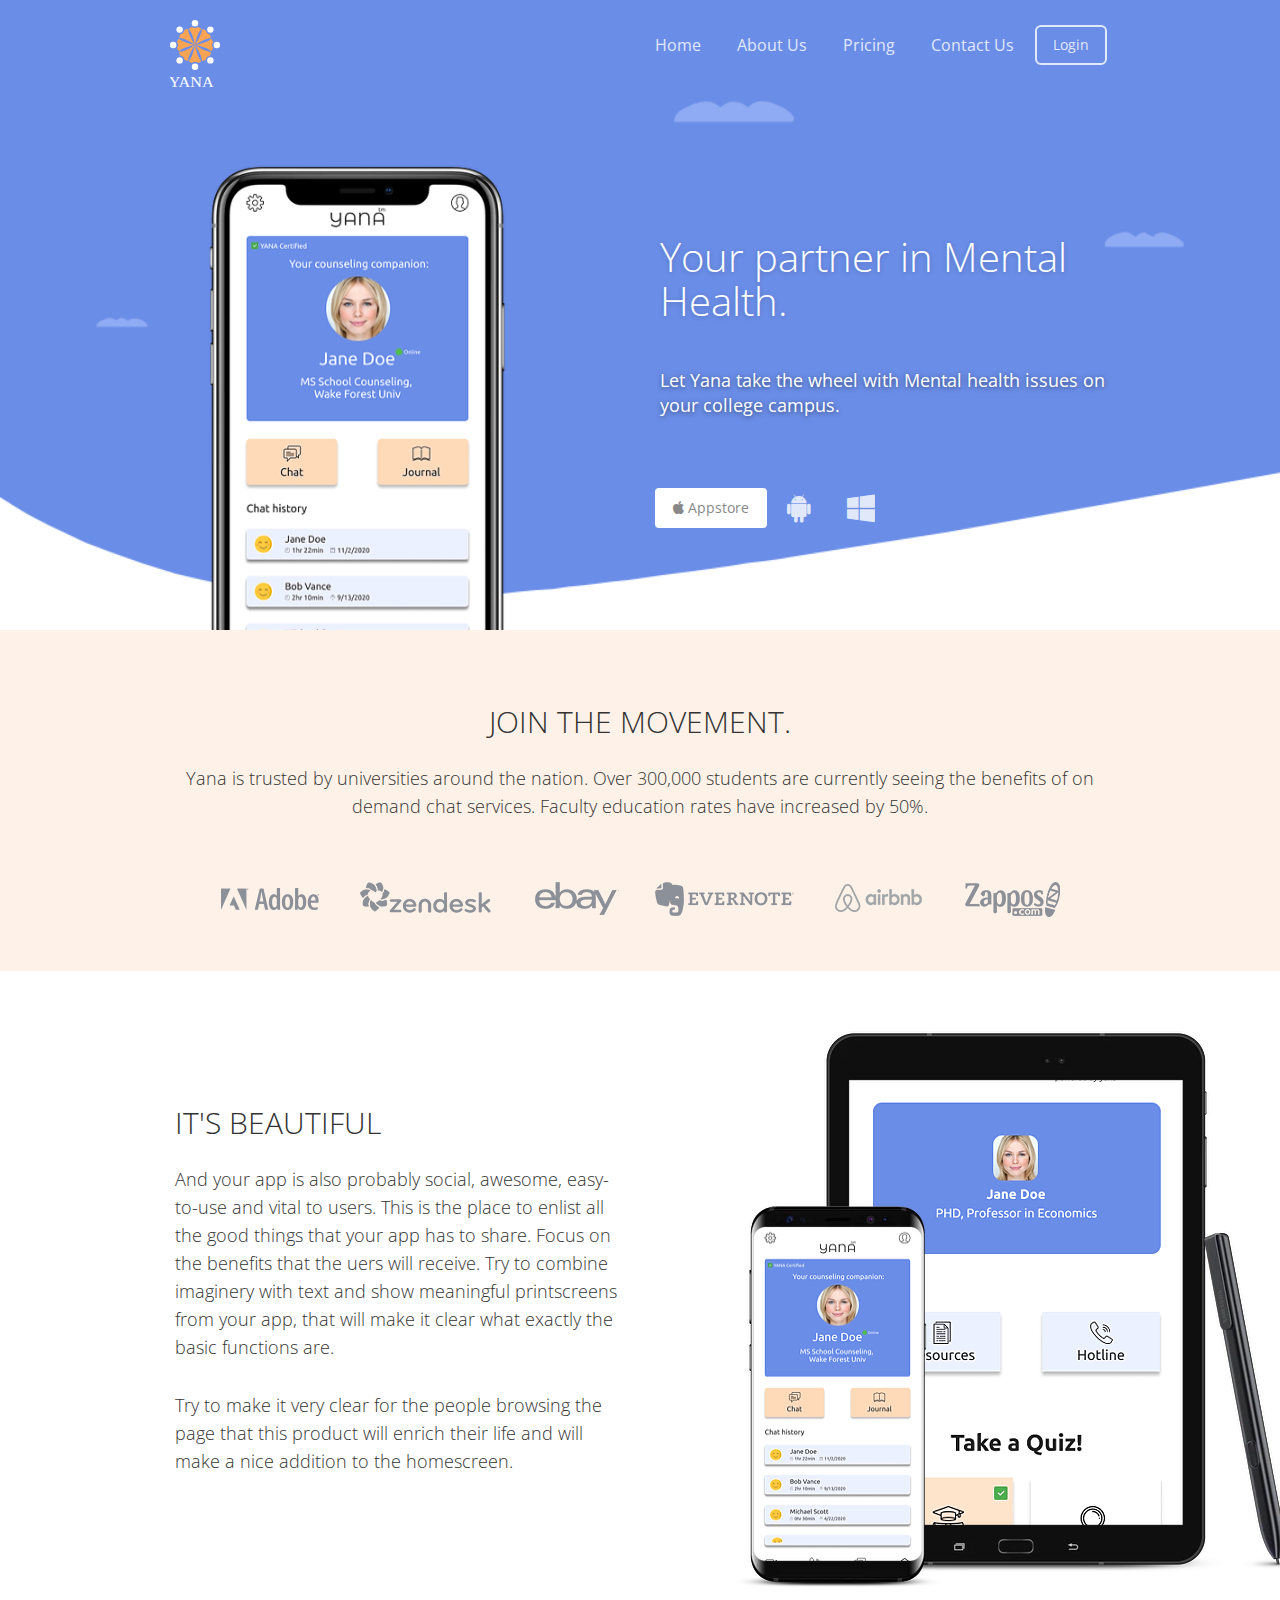
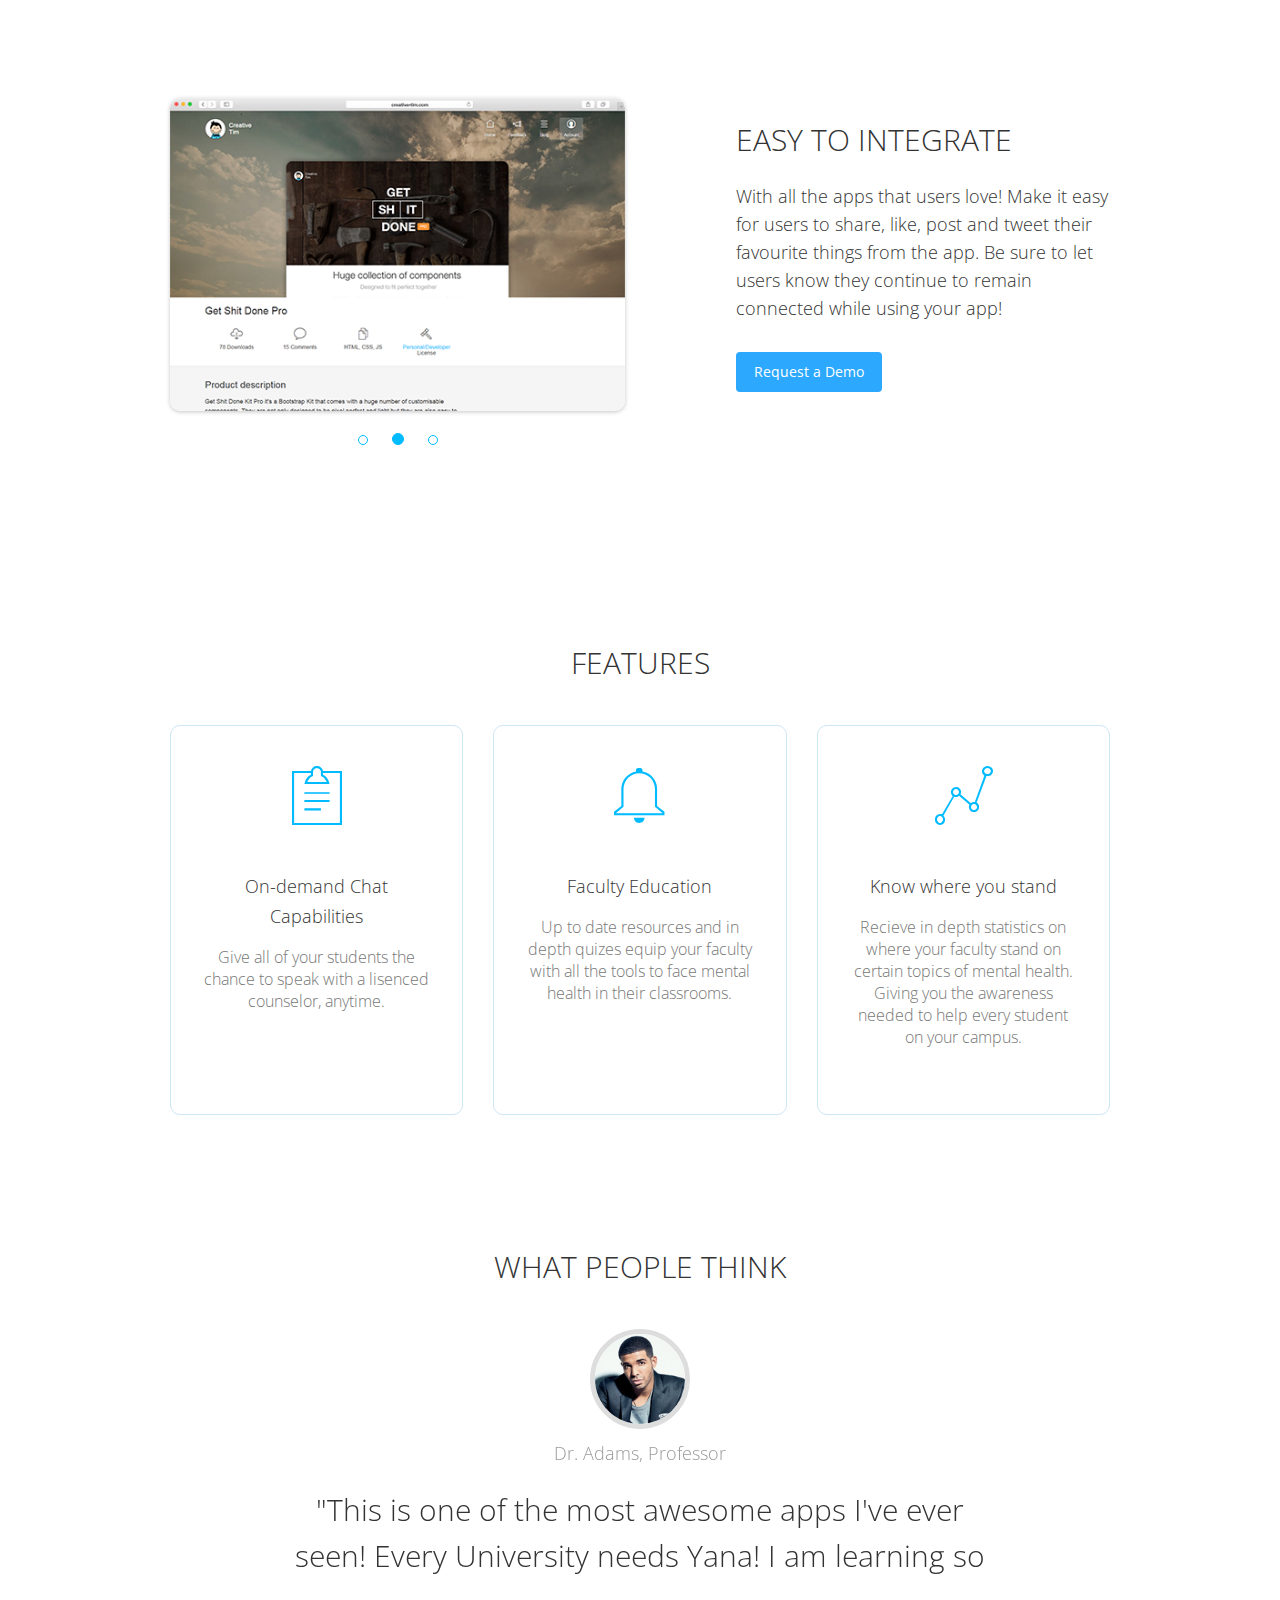
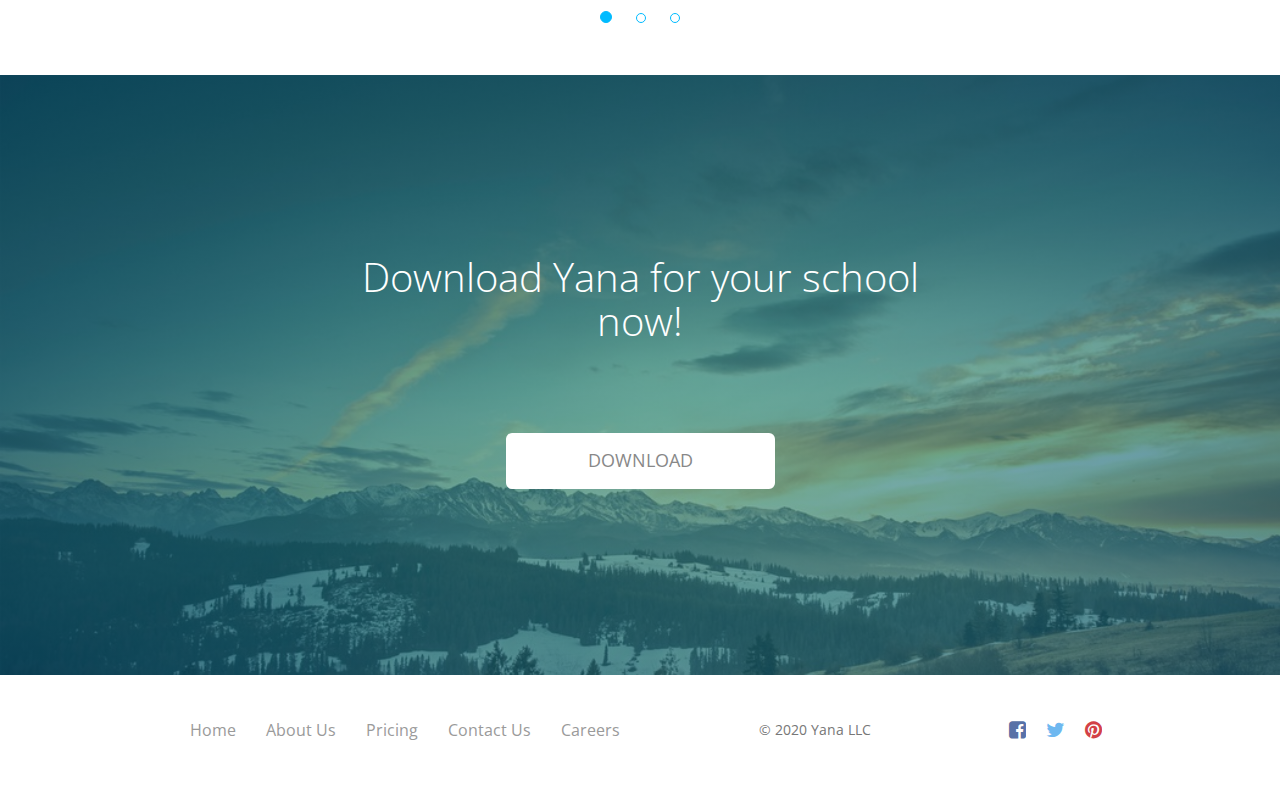
==== commit 30077025: "responsive changes" ====
--- a/index.html
+++ b/index.html
@@ -166,7 +166,7 @@
                             <p>
                                 With all the apps that users love! Make it easy for users to share, like, post and tweet their favourite things from the app. Be sure to let users know they continue to remain connected while using your app!
                             </p>
-                            <a href="http://www.creative-tim.com/product/awesome-landing-page" id="Demo3" class="btn btn-fill btn-info" data-button="info">Get Free Demo</a>
+                            <a href="http://www.creative-tim.com/product/awesome-landing-page" id="Demo3" class="btn btn-fill btn-info" data-button="info">Request a Demo</a>
                         </div>
                     </div>
                 </div>
@@ -181,8 +181,8 @@
                                     <i class="pe-7s-note2"></i>
                                 </div>
                                 <div class="text">
-                                    <h4>Online Customers Management</h4>
-                                    <p>All appointments sync with your Google calendar so your availability is always up to date. See your schedule at a glance from any device.</p>
+                                    <h4>On-demand Chat Capabilities</h4>
+                                    <p>Give all of your students the chance to speak with a lisenced counselor, anytime.</p>
                                 </div>
                             </div>
                         </div>
@@ -191,8 +191,8 @@
                                 <div class="icon">
                                     <i class="pe-7s-bell"></i>
                                 </div>
-                                <h4>Smart Notifications on hands</h4>
-                                <p>Automatic text and email reminders make sure customers always remember their upcoming appointments.</p>
+                                <h4>Faculty Education</h4>
+                                <p>Up to date resources and in depth quizes equip your faculty with all the tools to face mental health in their classrooms.</p>
                             </div>
                         </div>
                         <div class="col-md-4">
@@ -200,8 +200,8 @@
                                 <div class="icon">
                                     <i class="pe-7s-graph1"></i>
                                 </div>
-                                <h4>Know your business better now</h4>
-                                <p>Take payments and run your business on the go, in your store and then see how it all adds up with analytics.</p>
+                                <h4>Know where you stand</h4>
+                                <p>Recieve in depth statistics on where your faculty stand on certain topics of mental health. Giving you the awareness needed to help every student on your campus.</p>
                             </div>
                         </div>
                     </div>
@@ -218,8 +218,8 @@
                                     <img src="assets/img/faces/face-4.jpg">
                                 </div>
                                 <div class="carousel-testimonial-caption">
-                                    <p>Jay Z, Producer</p>
-                                    <h3>"I absolutely love your app! It's truly amazing and looks awesome!"</h3>
+                                    <p>Mrs. Green, Professor</p>
+                                    <h3>"I absolutely love this app! It's truly amazing and looks awesome!"</h3>
                                 </div>
                             </div>
                             <div class="item active">
@@ -227,8 +227,8 @@
                                     <img src="assets/img/faces/face-3.jpg">
                                 </div>
                                 <div class="carousel-testimonial-caption">
-                                    <p>Drake, Artist</p>
-                                    <h3>"This is one of the most awesome apps I've ever seen! Wish you luck Creative Tim!"</h3>
+                                    <p>Dr. Adams, Professor</p>
+                                    <h3>"This is one of the most awesome apps I've ever seen! Every University needs Yana! I am learning so much. "</h3>
                                 </div>
                             </div>
                             <div class="item">
@@ -236,8 +236,8 @@
                                     <img src="assets/img/faces/face-2.jpg">
                                 </div>
                                 <div class="carousel-testimonial-caption">
-                                    <p>Rick Ross, Musician</p>
-                                    <h3>"Loving this! Just picked it up the other day. Thank you for the work you put into this."</h3>
+                                    <p>Jim Davidson, Student</p>
+                                    <h3>"Loving this! Just downloaded, I can feel my stress melting away."</h3>
                                 </div>
                             </div>
                         </div>
@@ -271,17 +271,22 @@
                             </li>
                             <li>
                                 <a href="#">
-                                Company
-                                </a>
-                            </li>
-                            <li>
-                                <a href="#">
-                                Portfolio
-                                </a>
-                            </li>
-                            <li>
-                                <a href="#">
-                                Blog
+                                About Us
+                                </a>
+                            </li>
+                            <li>
+                                <a href="#">
+                                Pricing
+                                </a>
+                            </li>
+                            <li>
+                                <a href="#">
+                                Contact Us
+                                </a>
+                            </li>
+                            <li>
+                                <a href="#">
+                                Careers
                                 </a>
                             </li>
                         </ul>
--- a/assets/css/landing-page.css
+++ b/assets/css/landing-page.css
@@ -1641,8 +1641,9 @@
   .landing-page .wrapper{
     text-align: center;
   }
-  .landing-page .navbar-top{
-    background: rgba(0, 0, 0, 0.75);
+  .landing-page .navbar-top .container > .navbar-collapse{
+    background: rgba(252,164,83, 1.0);
+    margin-top: 20px;
   }
   .landing-page .parallax {
     height: 550px;
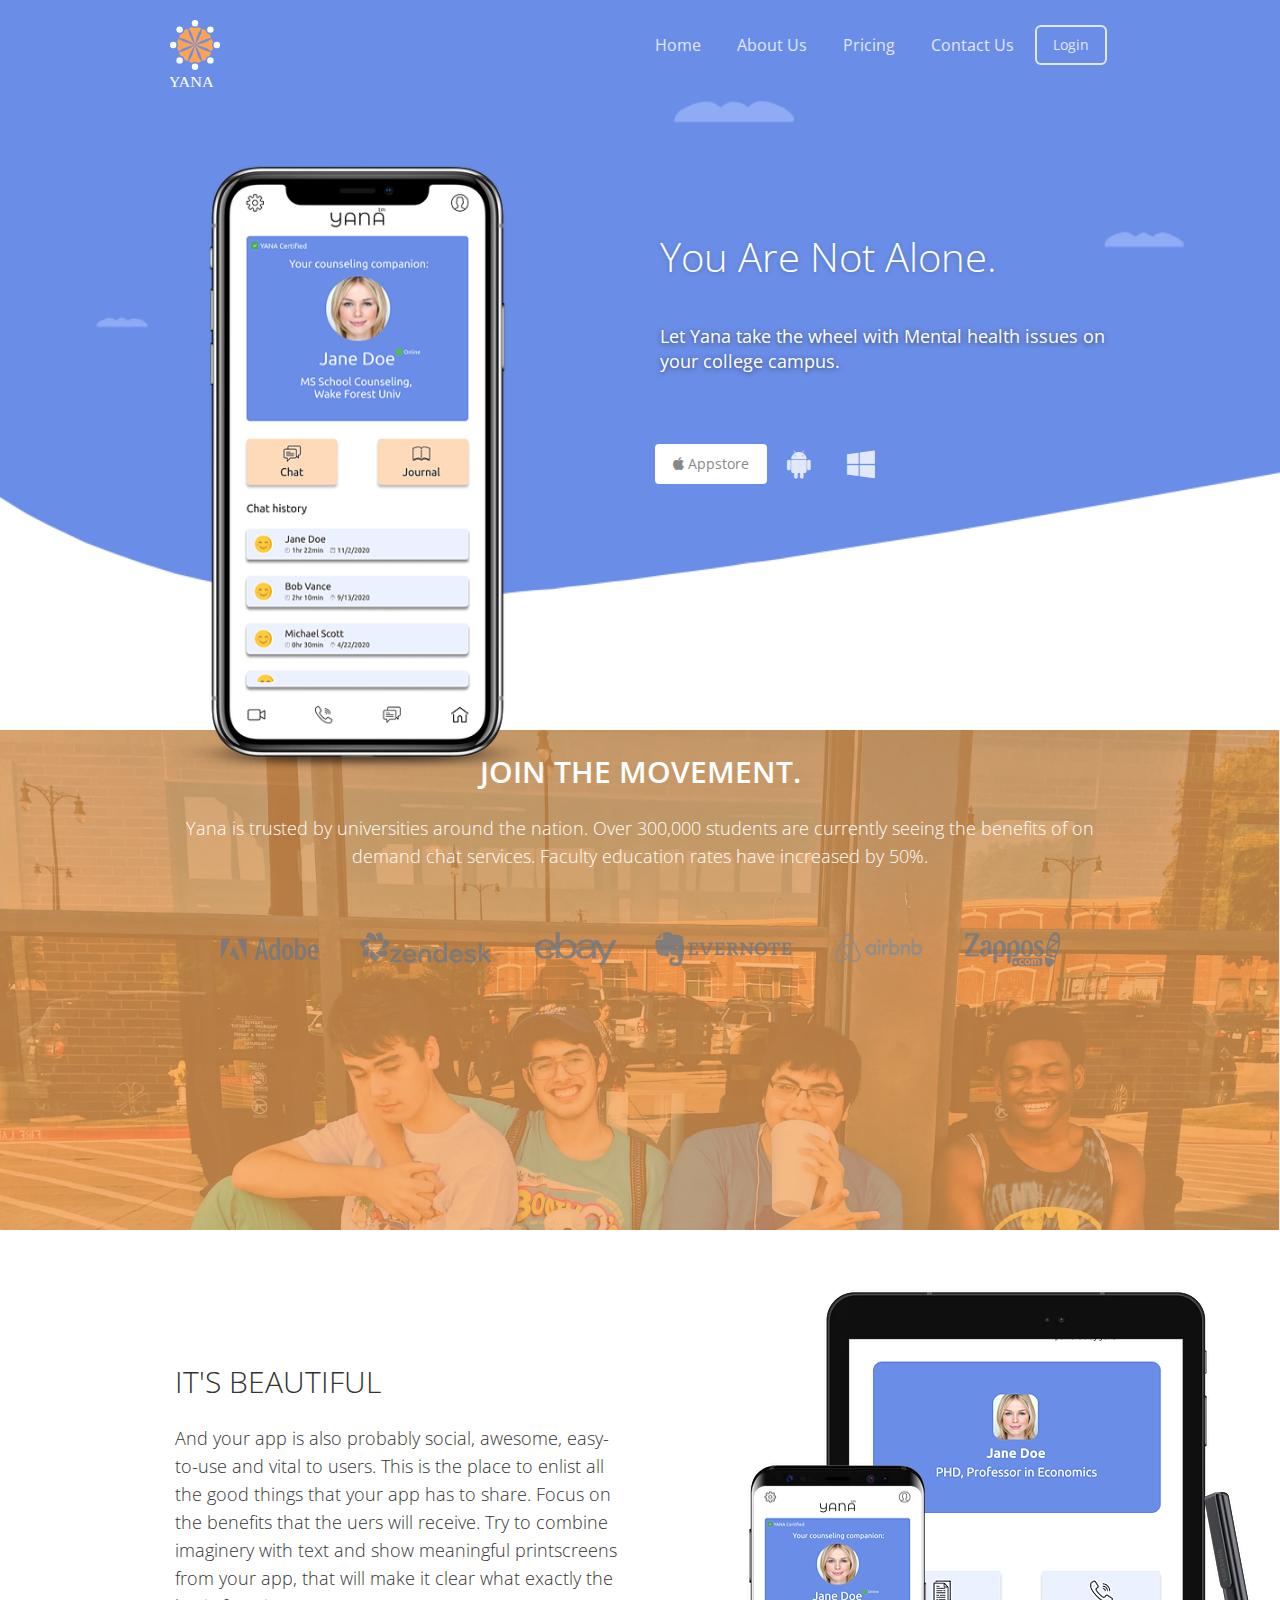
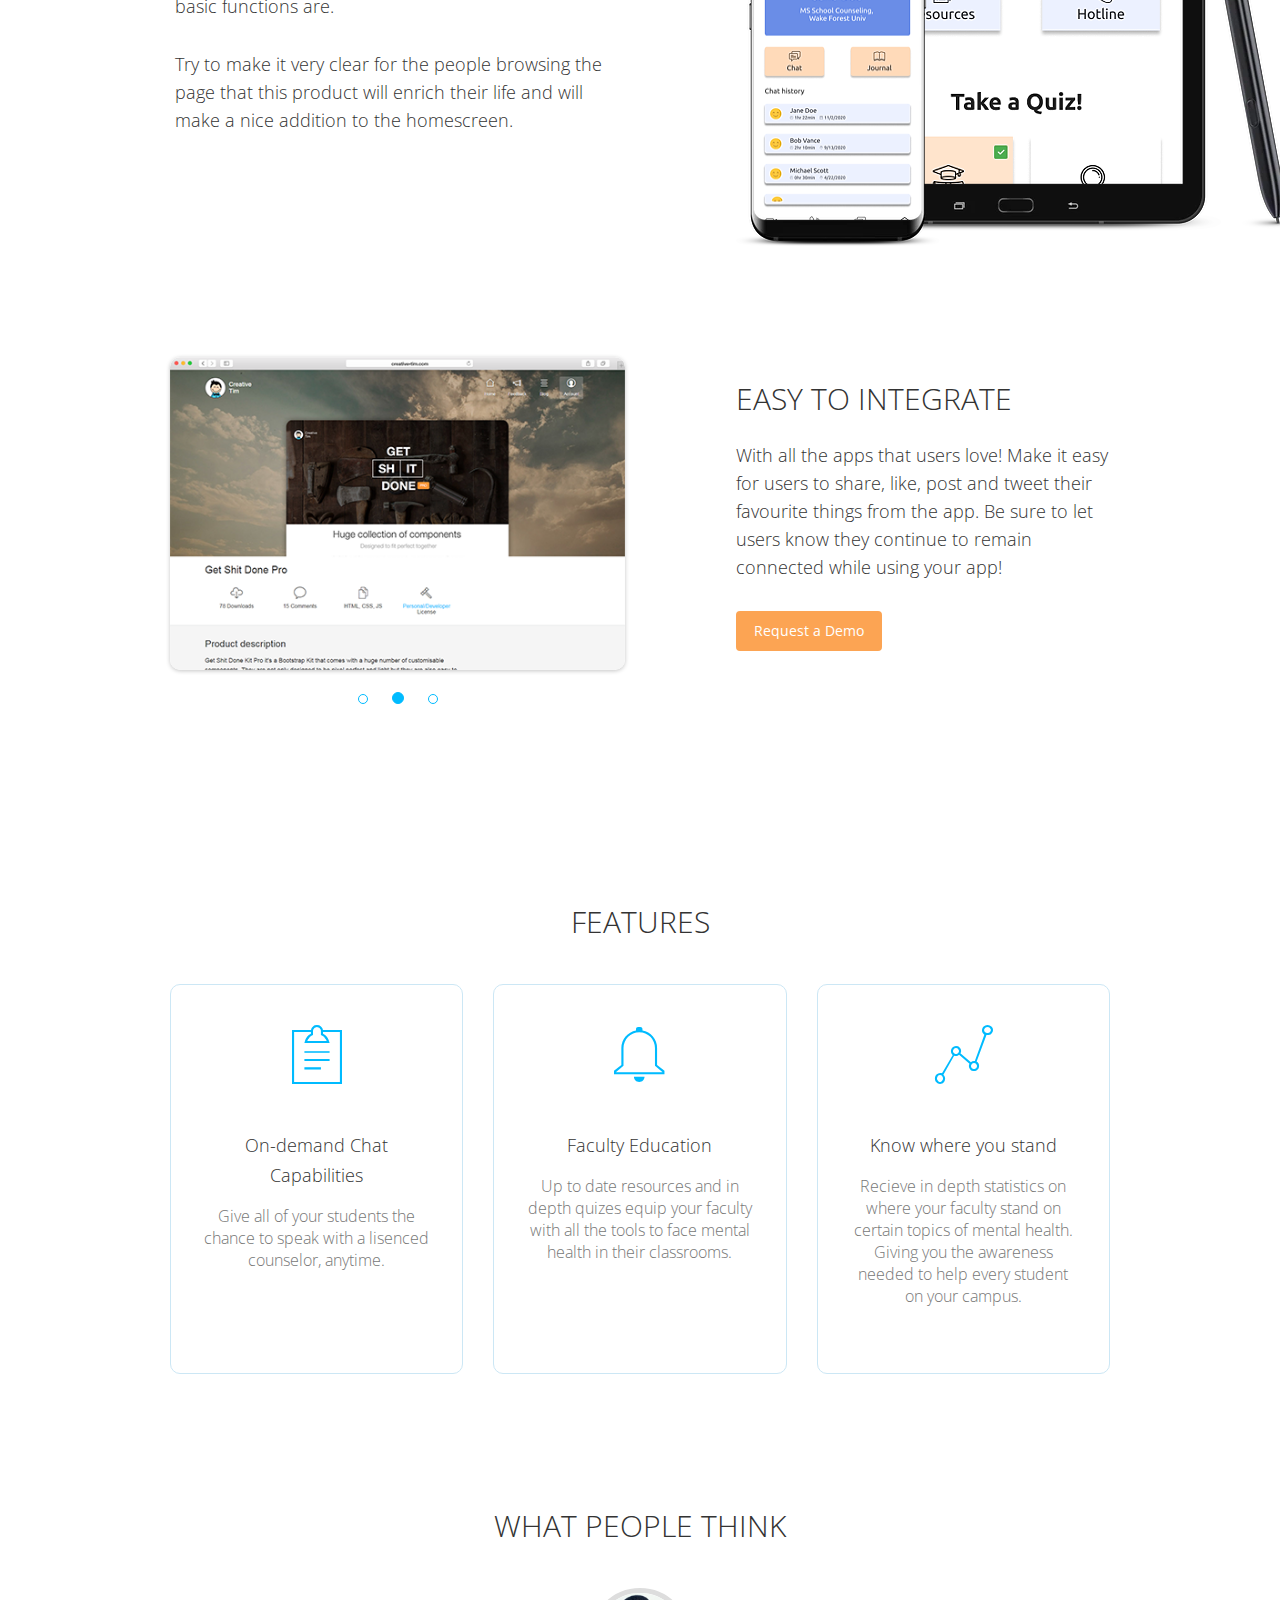
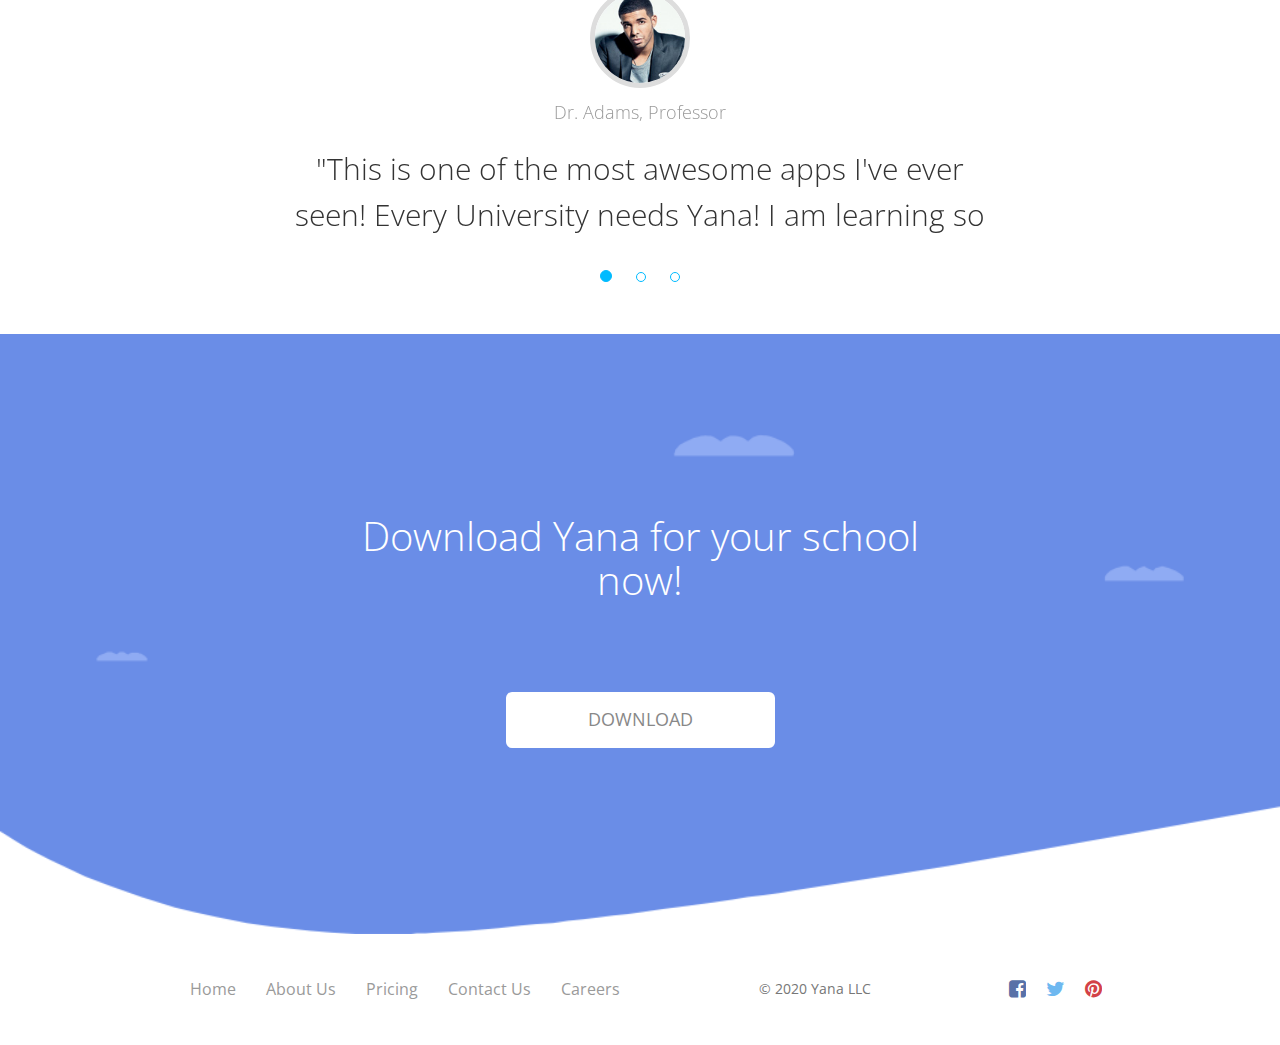
==== commit 0b26568e: "add image impact" ====
--- a/index.html
+++ b/index.html
@@ -84,7 +84,7 @@
                         </div>
                         <div class="col-md-6 col-md-offset-1">
                             <div class="description">
-                                <h2>Your partner in Mental Health.</h2>
+                                <h2>You Are Not Alone.</h2>
                                 <br>
                                 <h5>Let Yana take the wheel with Mental health issues on your college campus.</h5>
                             </div>
@@ -103,21 +103,25 @@
                     </div>
                 </div>
             </div>
-            <div class="section section-orange section-clients">
-                <div class="container text-center">
-                    <h4 class="header-text">Join the Movement.</h4>
-                    <p>
-                         Yana is trusted by universities around the nation. Over 300,000 students are currently seeing the benefits of on demand chat services. Faculty education rates have increased by 50%.<br>
-                    </p>
-                    <div class="logos">
-                        <ul class="list-unstyled">
-                            <li ><img src="assets/img/logos/adobe.png"/></li>
-                            <li ><img src="assets/img/logos/zendesk.png"/></li>
-                            <li ><img src="assets/img/logos/ebay.png"/></i>
-                            <li ><img src="assets/img/logos/evernote.png"/></li>
-                            <li ><img src="assets/img/logos/airbnb.png"/></li>
-                            <li ><img src="assets/img/logos/zappos.png"/></li>
-                        </ul>
+            <div class="section parallax filter-gradient section-clients">
+                <div class="parallax-background">
+                    <img class="parallax-background-image" src="assets/img/YanaMovement.png">
+
+                    <div class="container text-center">
+                        <h4 class="header-text">Join the Movement.</h4>
+                        <p>
+                             Yana is trusted by universities around the nation. Over 300,000 students are currently seeing the benefits of on demand chat services. Faculty education rates have increased by 50%.<br>
+                        </p>
+                        <div class="logos">
+                            <ul class="list-unstyled">
+                                <li ><img src="assets/img/logos/adobe.png"/></li>
+                                <li ><img src="assets/img/logos/zendesk.png"/></li>
+                                <li ><img src="assets/img/logos/ebay.png"/></i>
+                                <li ><img src="assets/img/logos/evernote.png"/></li>
+                                <li ><img src="assets/img/logos/airbnb.png"/></li>
+                                <li ><img src="assets/img/logos/zappos.png"/></li>
+                            </ul>
+                        </div>
                     </div>
                 </div>
             </div>
@@ -250,13 +254,13 @@
                 </div>
             </div>
             <div class="section section-no-padding">
-                <div class="parallax filter-gradient blue" data-color="blue">
+                <div class="parallax filter-gradient" data-color="blue">
                     <div class="parallax-background">
-                        <img class ="parallax-background-image" src="assets/img/template/bg3.jpg"/>
+                        <img class ="parallax-background-image" src="assets/img/yanabackground.png"/>
                     </div>
                     <div class="info">
                         <h1>Download Yana for your school now!</h1>
-                        <a href="http://www.creative-tim.com/product/awesome-landing-page" class="btn btn-neutral btn-lg btn-fill">DOWNLOAD</a>
+                        <a href= # class="btn btn-neutral btn-lg btn-fill">DOWNLOAD</a>
                     </div>
                 </div>
             </div>
--- a/assets/css/landing-page.css
+++ b/assets/css/landing-page.css
@@ -207,27 +207,27 @@
 }
 
 .btn-info {
-  border-color: #2ca8ff;
-  color: #2ca8ff;
+  border-color: #FCA453;
+  color: #FCA453;
 }
 .btn-info:hover, .btn-info:focus, .btn-info:active, .btn-info.active, .open > .btn-info.dropdown-toggle {
   background-color: transparent;
   color: #109cff;
-  border-color: #109cff;
+  border-color: #FCA453;
 }
 .btn-info:disabled, .btn-info[disabled], .btn-info.disabled {
   background-color: transparent;
-  border-color: #2ca8ff;
+  border-color: #FCA453;
 }
 .btn-info.btn-fill {
   color: white;
-  background-color: #2ca8ff;
+  background-color: #FCA453;
   opacity: 1;
   filter: alpha(opacity=100);
 }
 .btn-info.btn-fill:hover, .btn-info.btn-fill:focus, .btn-info.btn-fill:active, .btn-info.btn-fill.active, .open > .btn-info.btn-fill.dropdown-toggle {
-  background-color: #109cff;
-  color: white;
+  background-color: #fff;
+  color: #FCA453;
 }
 .btn-info.btn-fill .caret {
   border-top-color: white;
@@ -834,7 +834,9 @@
   z-index: 2;
 }
 
-
+.section.section-clients {
+  padding: 0;
+}
 .logo-container .logo{
     overflow: hidden;
     width: 50px;
@@ -875,7 +877,11 @@
       position: relative;
       line-height: 24px;
 }
-
+.section-clients .header-text,
+.section-clients p {
+  color: #fff;
+  font-weight: 600;
+}
 .landing-page .navbar-top {
   position: absolute;
   top: 0;
@@ -886,10 +892,16 @@
 
 .landing-page .parallax {
   width: 100%;
-  height: 630px;
-  overflow: hidden;
+  height: auto;
+
   display: block;
   background-size: 100%;
+}
+.landing-page .parallax.section-clients {
+  height: 550px;
+  margin-top: 80px;
+  overflow: hidden;
+  padding-top: 50px;
 }
 
 .landing-page .parallax .container{
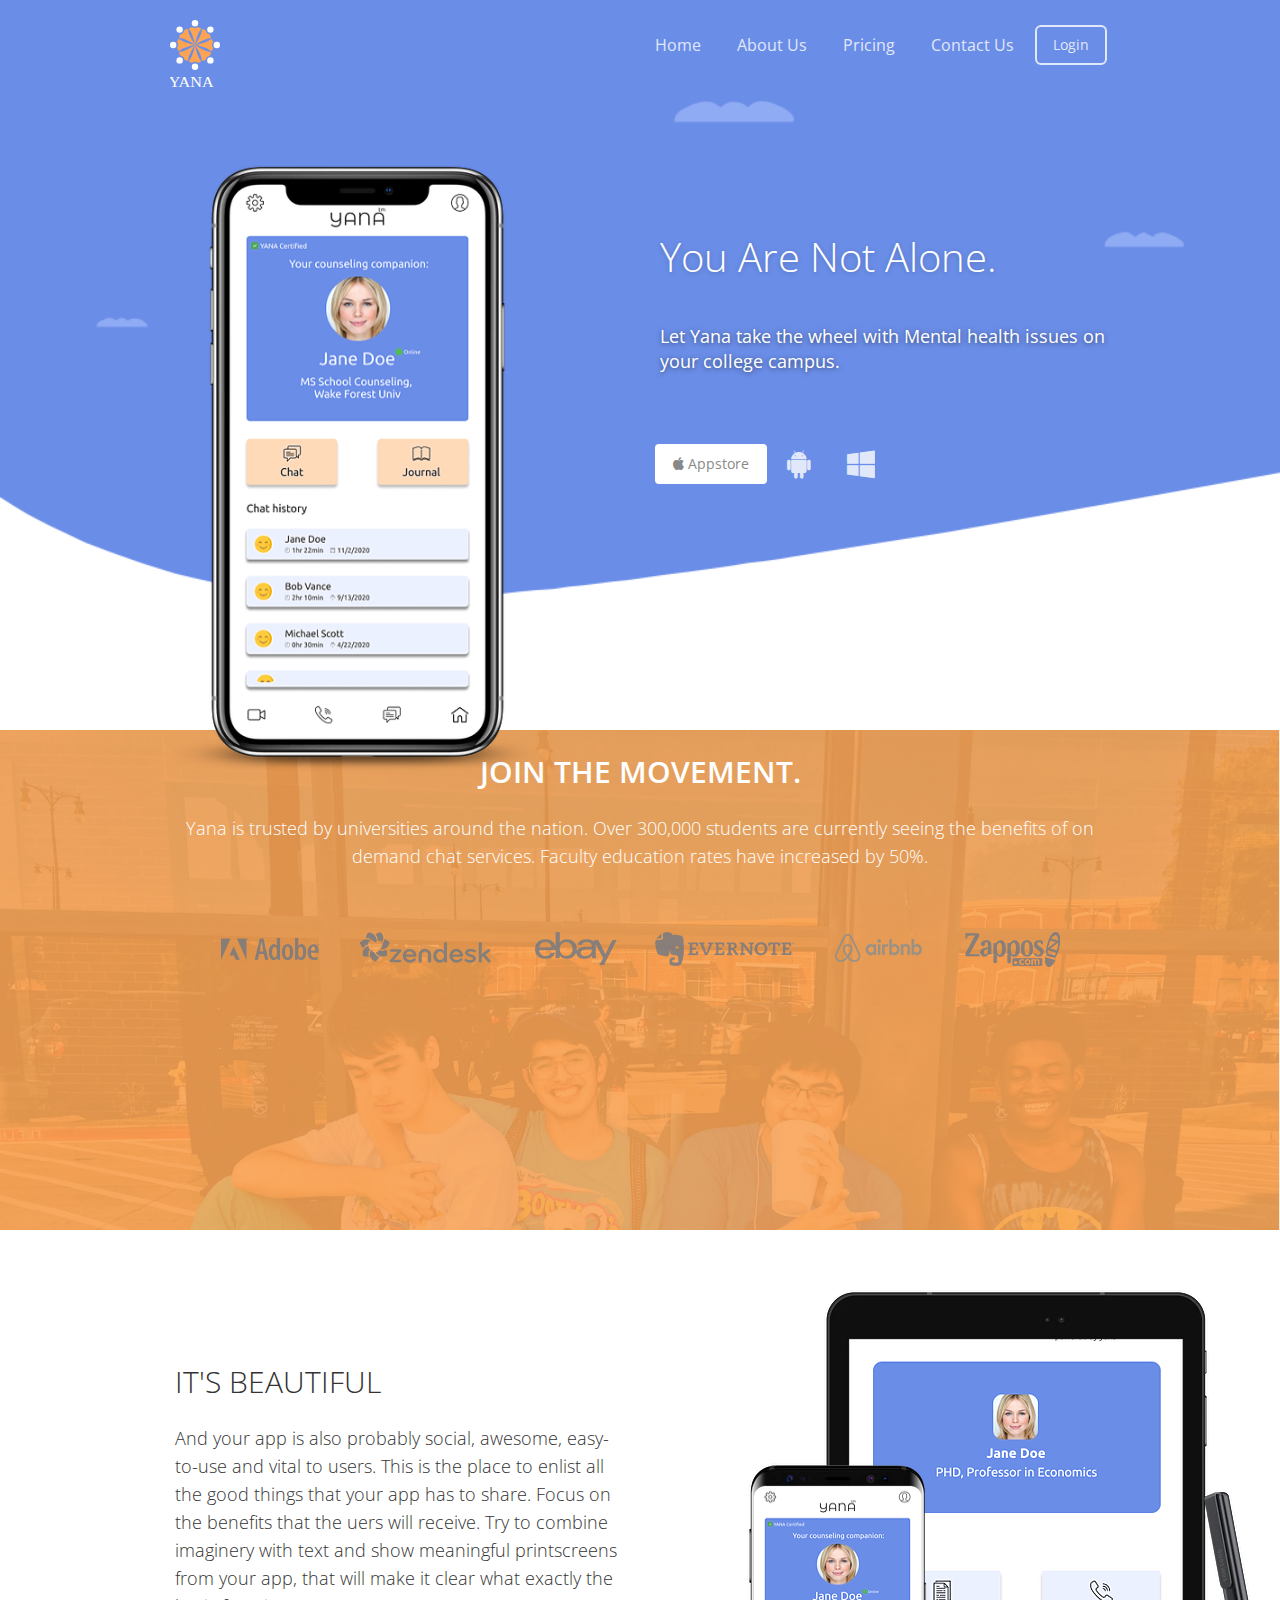
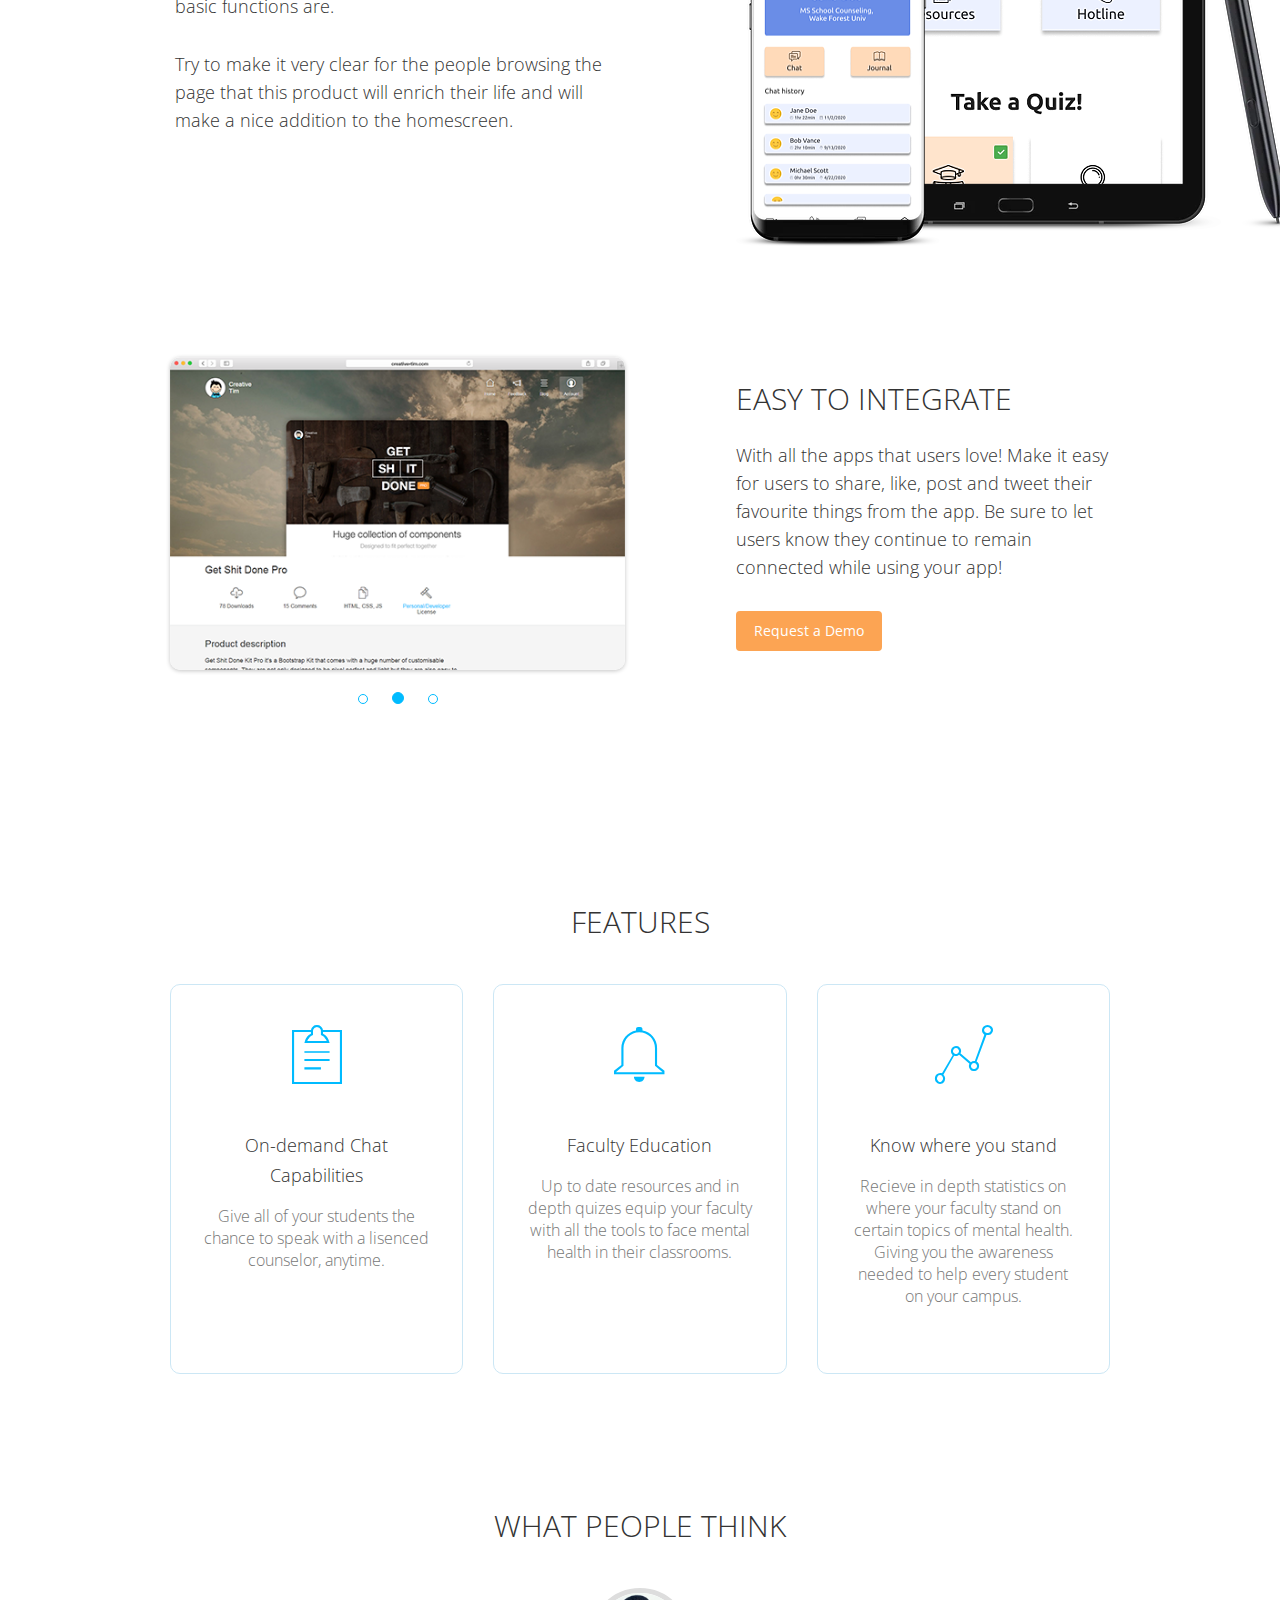
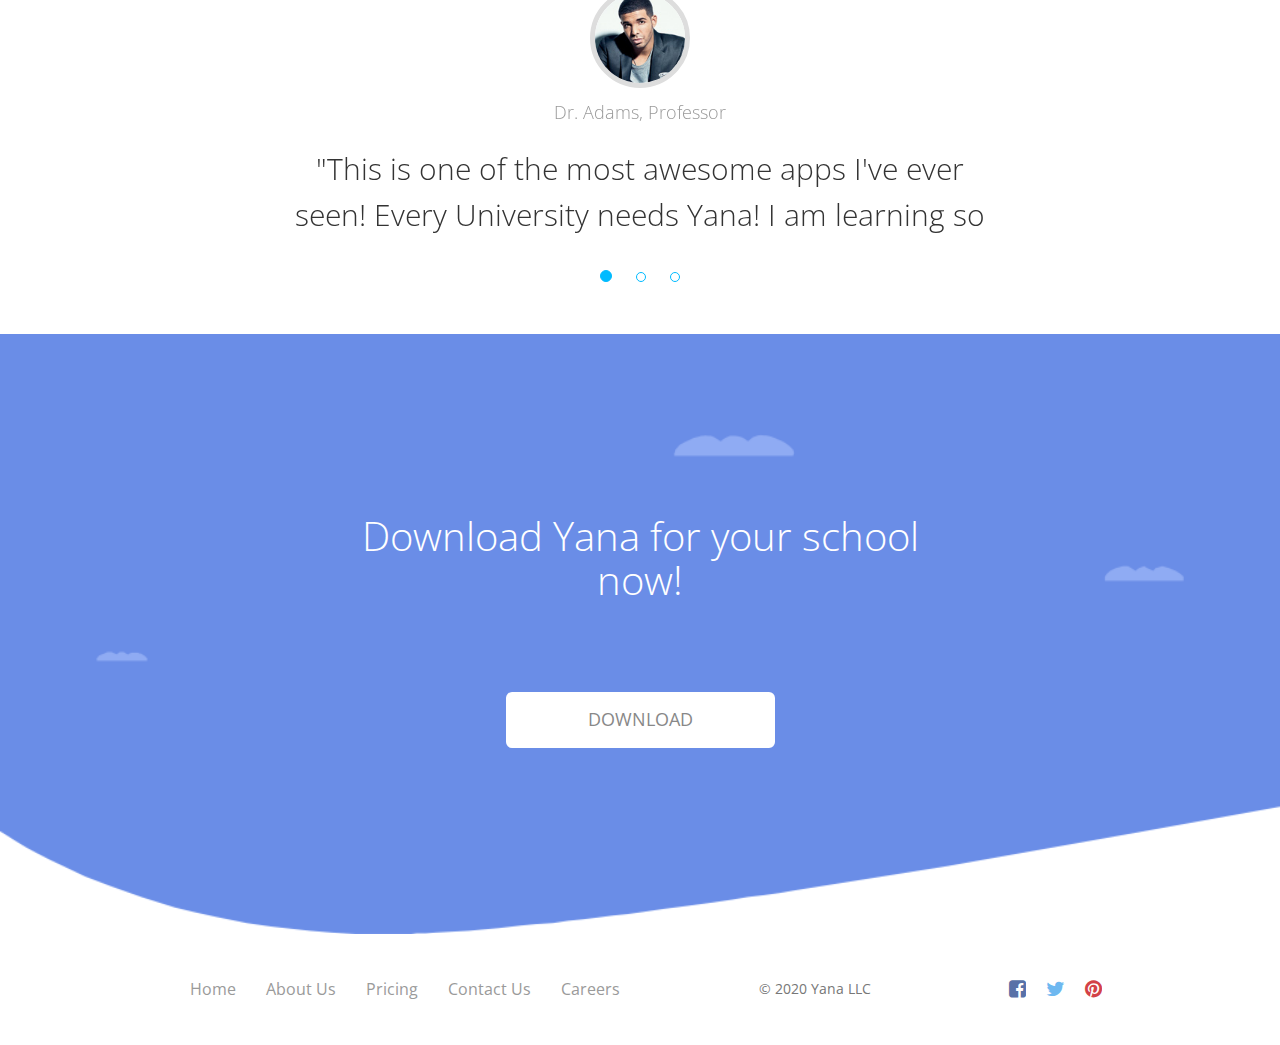
==== commit 1e64b4ae: "dark overlay" ====
--- a/index.html
+++ b/index.html
@@ -12,8 +12,8 @@
         <link href="assets/css/landing-page.css" rel="stylesheet"/>
 
         <!--     Fonts and icons     -->
-        <link href="http://maxcdn.bootstrapcdn.com/font-awesome/4.2.0/css/font-awesome.min.css" rel="stylesheet">
-        <link href='http://fonts.googleapis.com/css?family=Open+Sans:300italic,400,300' rel='stylesheet' type='text/css'>
+        <link href="https://maxcdn.bootstrapcdn.com/font-awesome/4.2.0/css/font-awesome.min.css" rel="stylesheet">
+        <link href='https://fonts.googleapis.com/css?family=Open+Sans:300italic,400,300' rel='stylesheet' type='text/css'>
         <link href="assets/css/pe-icon-7-stroke.css" rel="stylesheet" />
 
     </head>
@@ -105,7 +105,7 @@
             </div>
             <div class="section parallax filter-gradient section-clients">
                 <div class="parallax-background">
-                    <img class="parallax-background-image" src="assets/img/YanaMovement.png">
+                    <img class="parallax-background-image" src="assets/img/yanamovementdark.png">
 
                     <div class="container text-center">
                         <h4 class="header-text">Join the Movement.</h4>
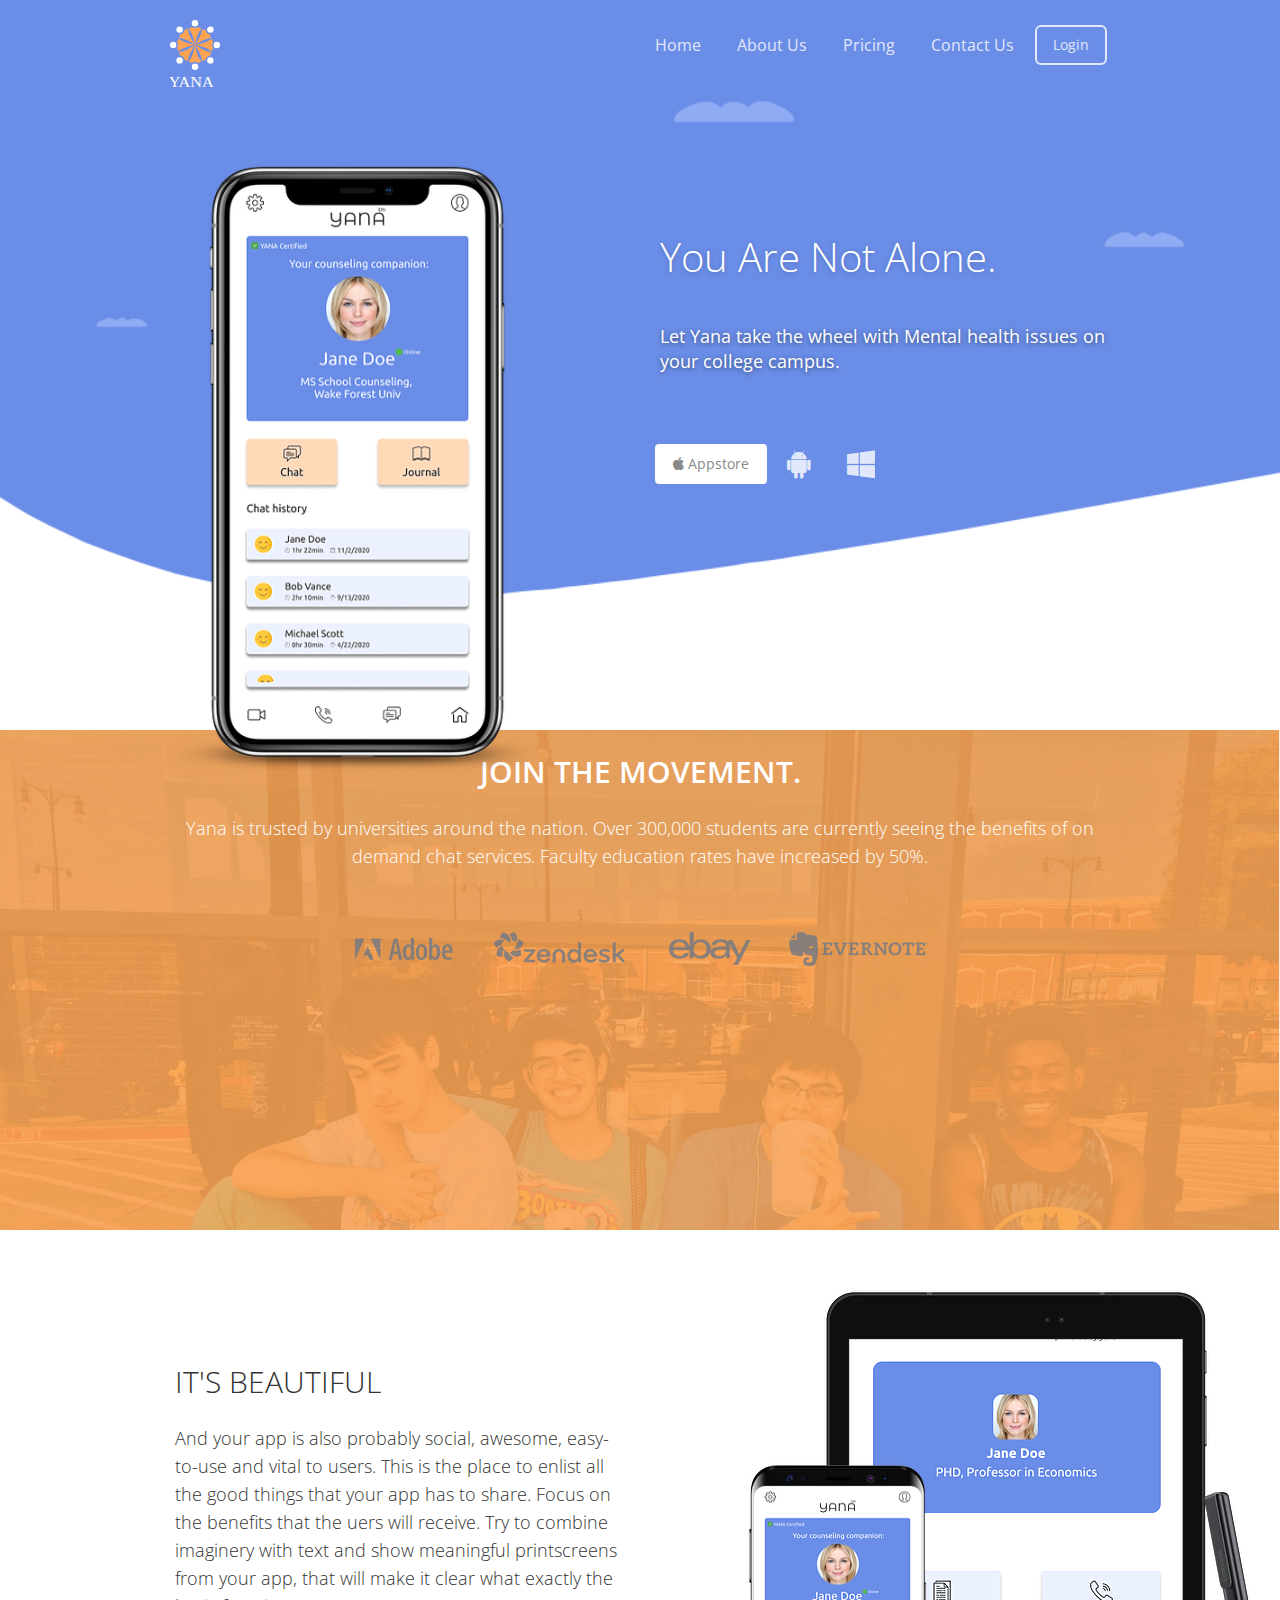
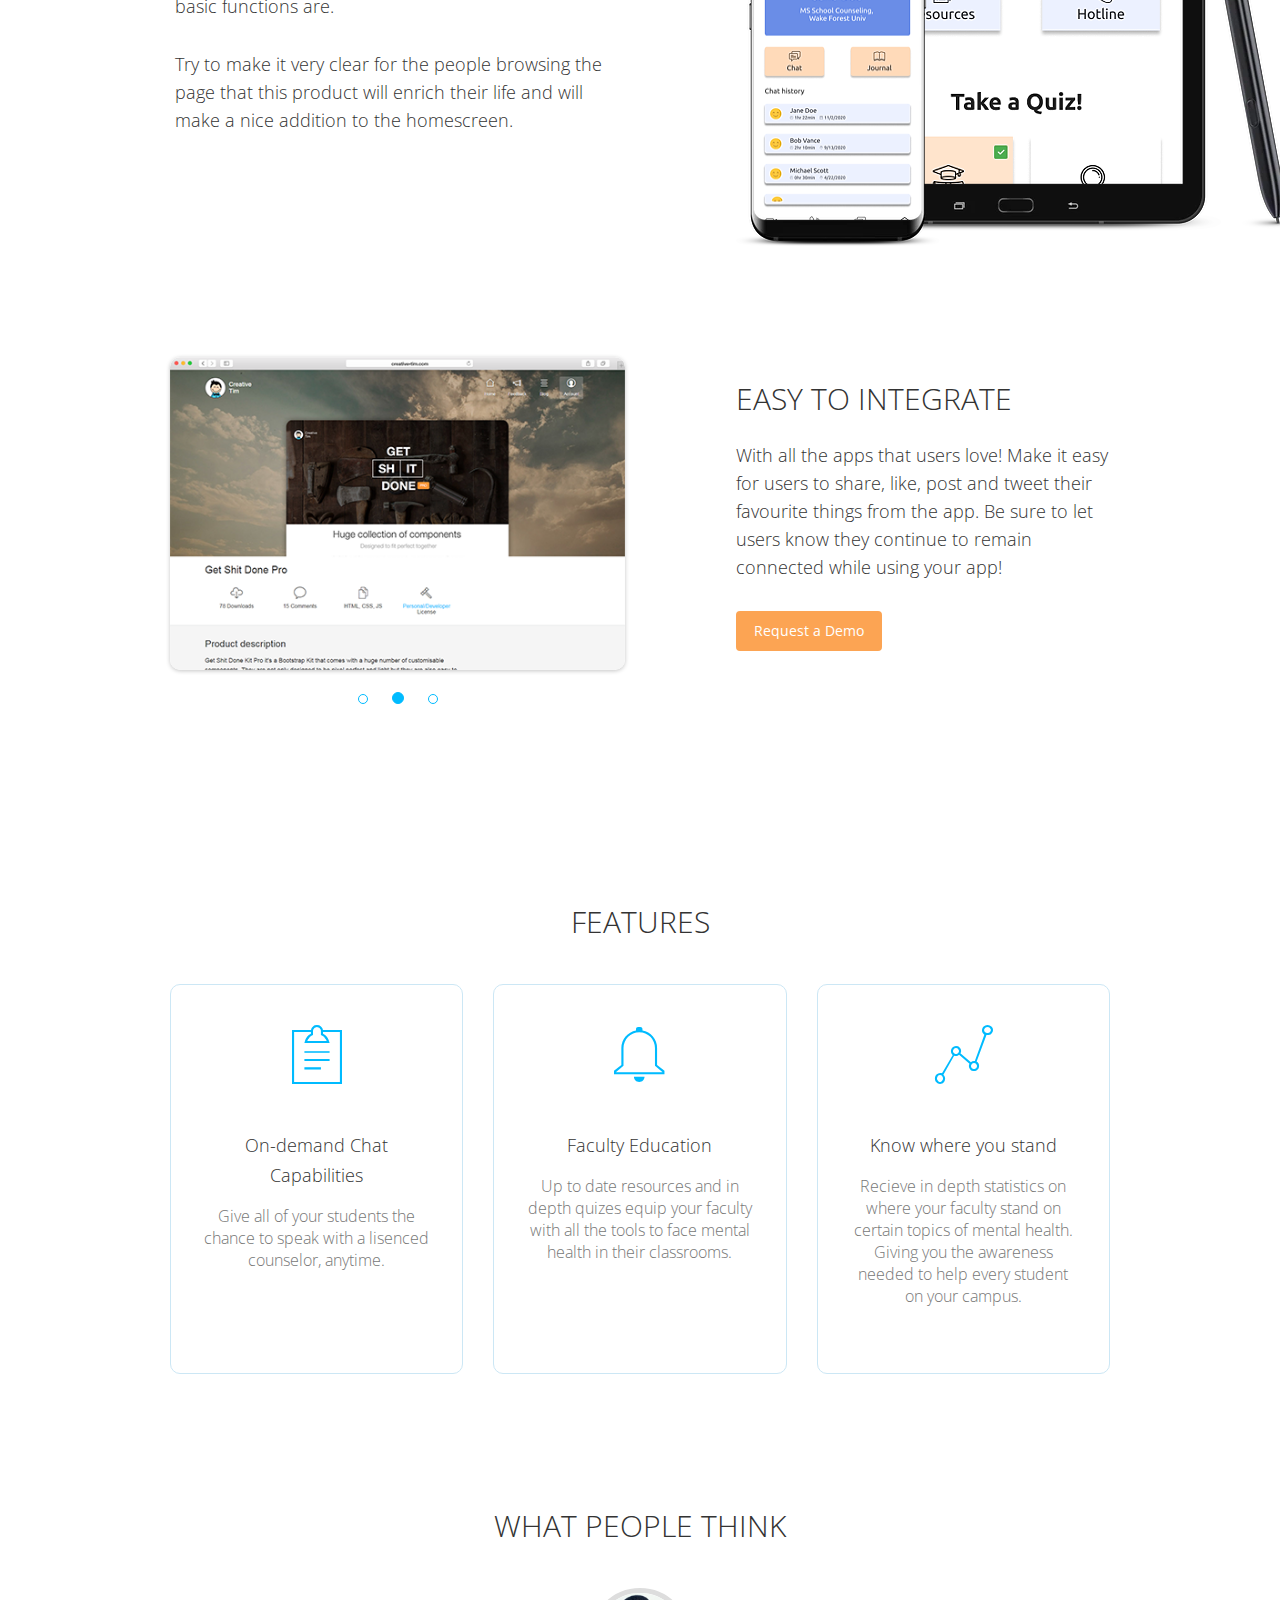
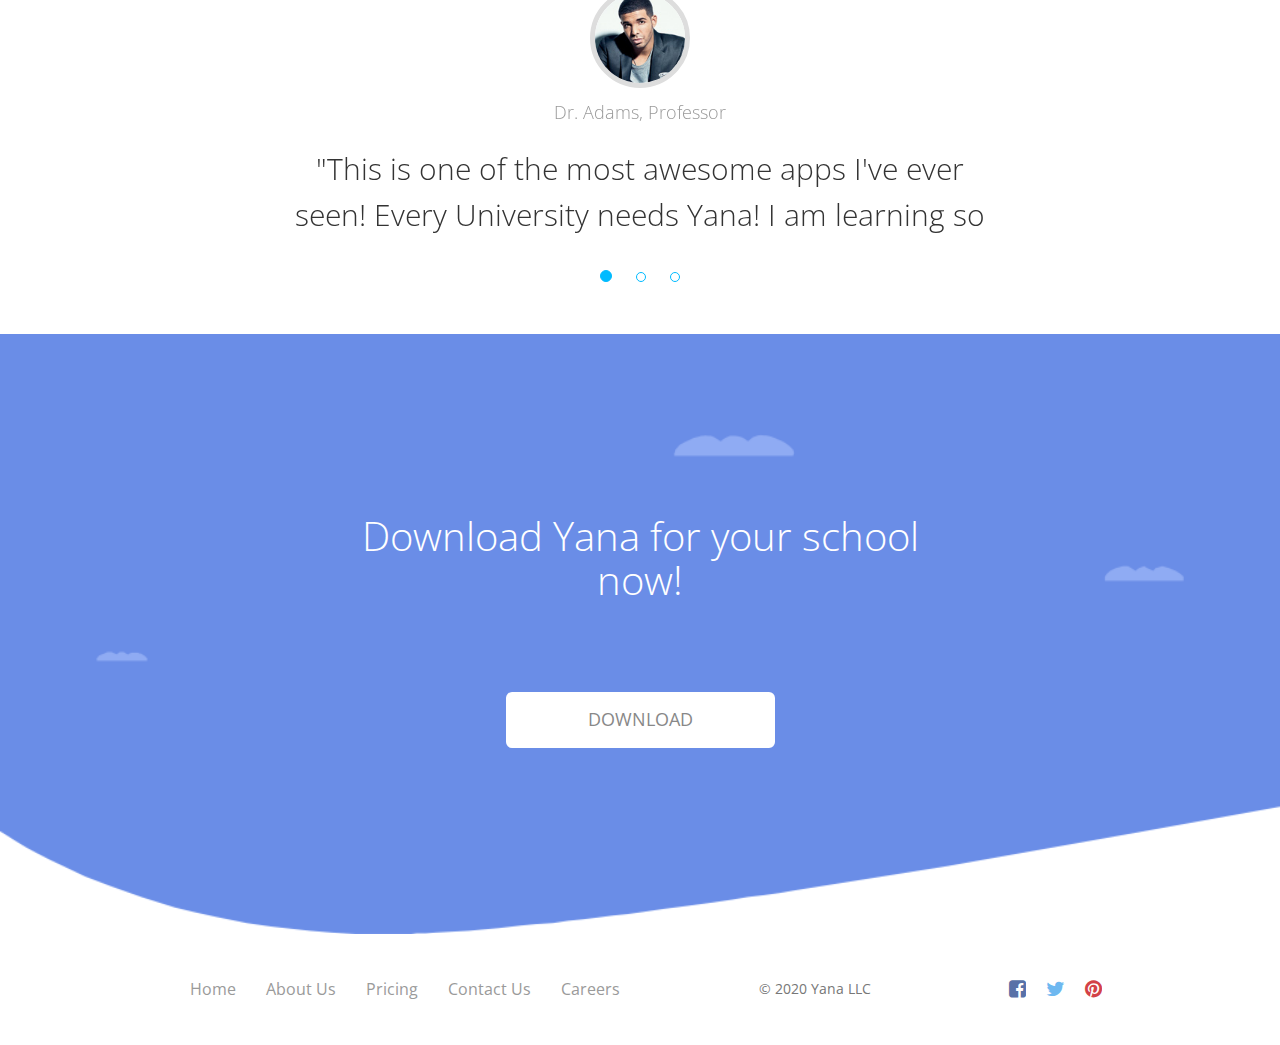
==== commit 1994b7aa: "responsive fix" ====
--- a/index.html
+++ b/index.html
@@ -118,8 +118,6 @@
                                 <li ><img src="assets/img/logos/zendesk.png"/></li>
                                 <li ><img src="assets/img/logos/ebay.png"/></i>
                                 <li ><img src="assets/img/logos/evernote.png"/></li>
-                                <li ><img src="assets/img/logos/airbnb.png"/></li>
-                                <li ><img src="assets/img/logos/zappos.png"/></li>
                             </ul>
                         </div>
                     </div>
--- a/assets/css/landing-page.css
+++ b/assets/css/landing-page.css
@@ -1539,6 +1539,12 @@
     }
     #video_background{
         display: none;
+    }
+    .landing-page .parallax {
+      overflow: hidden;
+    }
+    .landing-page .parallax.section-clients {
+      margin-top: 0;
     }
 
 }
